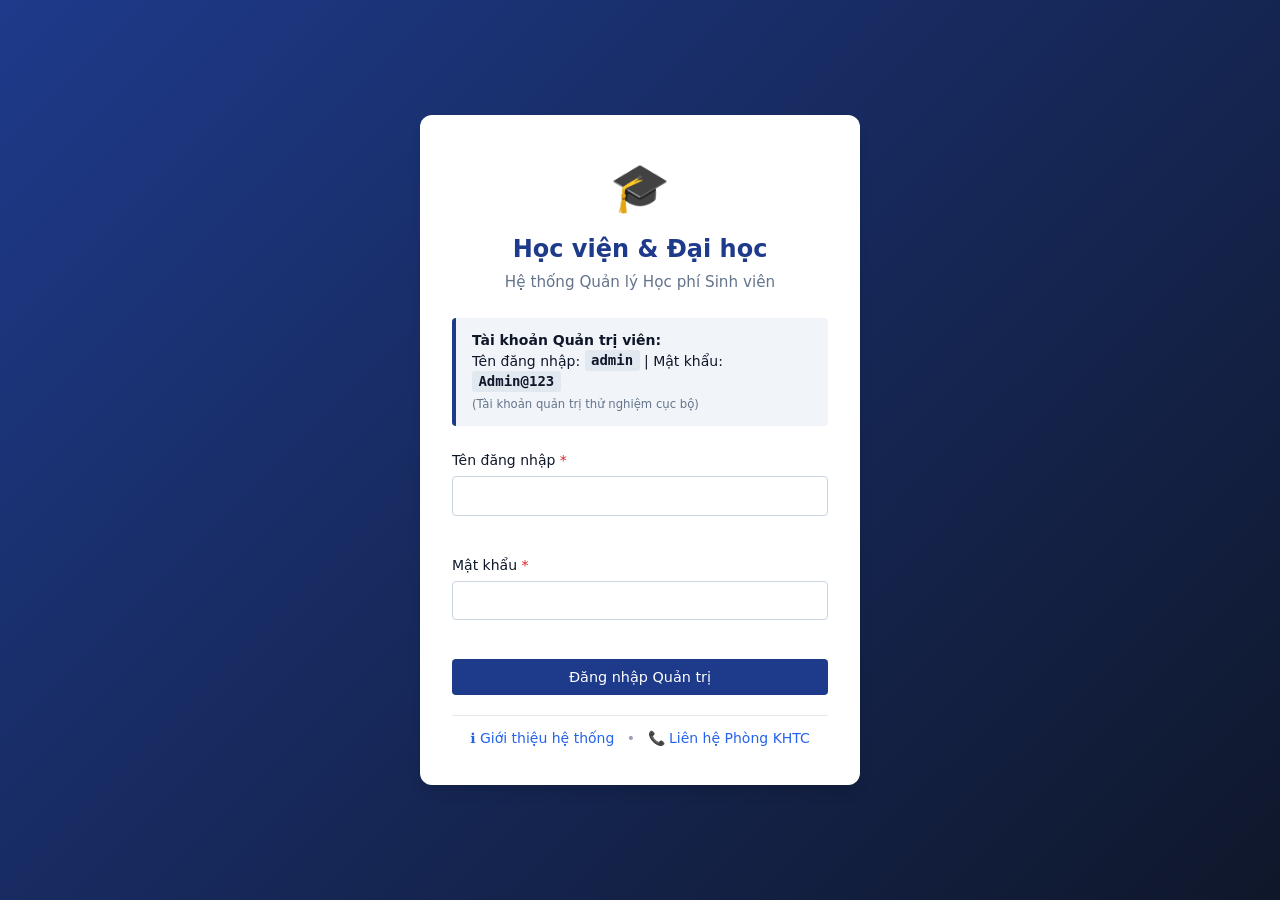
==== frontend/index.html @ 7db48502 "New features + little reworked on the backend" ====
<!DOCTYPE html>
<html lang="vi">
<head>
  <meta charset="UTF-8">
  <meta name="viewport" content="width=device-width, initial-scale=1.0">
  <title>Hệ thống Quản lý Học phí Sinh viên</title>
  <link rel="stylesheet" href="frontend/css/style.css" id="theme-css">
  <script>
    if (window.location.pathname.includes('/frontend/')) {
      document.write('<link rel="stylesheet" href="css/style.css">');
    }
  </script>
</head>
<body>
  <!-- Thông báo lỗi lưu trữ nếu có sự cố localStorage -->
  <aside id="storage-alert" class="alert-banner alert-warning" role="alert" hidden></aside>

  <!-- MÀN HÌNH ĐĂNG NHẬP (Chỉ hiển thị khi chưa xác thực) -->
  <div id="login-screen" class="login-wrapper">
    <div class="login-card">
      <div class="login-header">
        <div class="logo-mark" aria-hidden="true">🎓</div>
        <h1>Học viện &amp; Đại học</h1>
        <p class="subtitle">Hệ thống Quản lý Học phí Sinh viên</p>
      </div>

      <div class="demo-credentials-box">
        <strong>Tài khoản Quản trị viên:</strong>
        <p>Tên đăng nhập: <code>admin</code> | Mật khẩu: <code>Admin@123</code></p>
        <small class="text-muted">(Tài khoản quản trị thử nghiệm cục bộ)</small>
      </div>

      <form id="login-form" novalidate>
        <div class="form-group">
          <label for="login-username">Tên đăng nhập <span class="required">*</span></label>
          <input 
            type="text" 
            id="login-username" 
            name="username" 
            autocomplete="username" 
            autocapitalize="off" 
            autocorrect="off" 
            spellcheck="false" 
            required 
            aria-describedby="login-username-error"
          >
          <span id="login-username-error" class="error-msg" aria-live="polite"></span>
        </div>

        <div class="form-group">
          <label for="login-password">Mật khẩu <span class="required">*</span></label>
          <input 
            type="password" 
            id="login-password" 
            name="password" 
            autocomplete="current-password" 
            required 
            aria-describedby="login-password-error"
          >
          <span id="login-password-error" class="error-msg" aria-live="polite"></span>
        </div>

        <div id="login-general-error" class="error-banner" role="alert" hidden></div>

        <button type="submit" id="btn-login" class="btn btn-primary btn-block">Đăng nhập Quản trị</button>
      </form>

      <div class="login-footer-links" style="margin-top: 1.25rem; text-align: center; font-size: 0.875rem; border-top: 1px solid #e5e7eb; padding-top: 0.75rem;">
        <a href="pages/about.php" style="color: #2563eb; text-decoration: none; font-weight: 500;">ℹ️ Giới thiệu hệ thống</a>
        <span style="color: #9ca3af; margin: 0 0.5rem;">•</span>
        <a href="pages/contact.php" style="color: #2563eb; text-decoration: none; font-weight: 500;">📞 Liên hệ Phòng KHTC</a>
      </div>
    </div>
  </div>

  <!-- GIAO DIỆN CHÍNH (Chỉ hiển thị sau khi đăng nhập) -->
  <div id="app-container" class="app-container" hidden>
    <!-- Thanh tiêu đề hệ thống -->
    <header class="app-header">
      <div class="header-branding">
        <span class="header-logo" aria-hidden="true">🎓</span>
        <div class="header-titles">
          <span class="school-tag">[Tên trường]</span>
          <h1 class="system-title">Quản lý Học phí Sinh viên</h1>
        </div>
      </div>
      <div class="header-user">
        <div class="header-nav-shortcuts" style="display: flex; gap: 0.5rem; align-items: center; margin-right: 0.75rem;">
          <a href="pages/about.php" class="btn btn-outline btn-sm" style="text-decoration: none; font-size: 0.8rem; padding: 0.25rem 0.5rem; background: rgba(255,255,255,0.1); color: inherit; border: 1px solid currentColor; border-radius: 4px;">ℹ️ Giới thiệu</a>
          <a href="pages/contact.php" class="btn btn-outline btn-sm" style="text-decoration: none; font-size: 0.8rem; padding: 0.25rem 0.5rem; background: rgba(255,255,255,0.1); color: inherit; border: 1px solid currentColor; border-radius: 4px;">📞 Liên hệ</a>
        </div>
        <span class="user-badge" id="current-user-display">👤 Quản trị viên: <strong>Admin</strong></span>
        <button type="button" id="btn-logout" class="btn btn-outline-danger btn-sm">Đăng xuất</button>
      </div>
    </header>

    <!-- Điều hướng phân hệ (Tab Navigation) -->
    <nav class="app-nav" aria-label="Điều hướng chính">
      <ul class="nav-tabs" role="tablist">
        <li role="presentation">
          <button type="button" role="tab" id="tab-reports" aria-selected="true" aria-controls="panel-reports" tabindex="0">
            📊 Tổng quan &amp; Báo cáo
          </button>
        </li>
        <li role="presentation">
          <button type="button" role="tab" id="tab-students" aria-selected="false" aria-controls="panel-students" tabindex="-1">
            👨‍🎓 Sinh viên
          </button>
        </li>
        <li role="presentation">
          <button type="button" role="tab" id="tab-rates" aria-selected="false" aria-controls="panel-rates" tabindex="-1">
            🏷️ Định mức Tín chỉ
          </button>
        </li>
        <li role="presentation">
          <button type="button" role="tab" id="tab-fees" aria-selected="false" aria-controls="panel-fees" tabindex="-1">
            📑 Hồ sơ Học phí
          </button>
        </li>
        <li role="presentation">
          <button type="button" role="tab" id="tab-payments" aria-selected="false" aria-controls="panel-payments" tabindex="-1">
            💳 Thu học phí &amp; Hoàn trả
          </button>
        </li>
        <li role="presentation">
          <button type="button" role="tab" id="tab-search" aria-selected="false" aria-controls="panel-search" tabindex="-1">
            🔍 Tra cứu Lịch sử
          </button>
        </li>
      </ul>
    </nav>

    <!-- Khu vực nội dung các phân hệ -->
    <main class="main-content">
      <!-- 1. TỔNG QUAN & BÁO CÁO THỐNG KÊ (Module 7) -->
      <section id="panel-reports" role="tabpanel" aria-labelledby="tab-reports" class="tab-panel active">
        <div class="panel-header">
          <div>
            <h2>Báo cáo Thống kê &amp; Đối soát Học phí</h2>
            <p class="panel-desc">Tổng hợp tình hình thu học phí, đối soát công nợ theo học kỳ và toàn trường.</p>
          </div>
          <div class="filter-group">
            <label for="report-semester-filter">Lọc theo học kỳ:</label>
            <select id="report-semester-filter" class="form-control">
              <option value="ALL">-- Tất cả học kỳ --</option>
            </select>
          </div>
        </div>

        <!-- Thẻ thống kê tổng hợp -->
        <div class="kpi-grid">
          <div class="kpi-card kpi-blue">
            <div class="kpi-title">Tổng phải thu (Net Receivable)</div>
            <div class="kpi-value" id="kpi-receivable">0 ₫</div>
            <div class="kpi-hint">Tổng học phí sau miễn giảm</div>
          </div>
          <div class="kpi-card kpi-green">
            <div class="kpi-title">Đã thực thu (Net Collected)</div>
            <div class="kpi-value" id="kpi-collected">0 ₫</div>
            <div class="kpi-hint">Tổng thu trừ tổng hoàn tiền</div>
          </div>
          <div class="kpi-card kpi-amber">
            <div class="kpi-title">Còn phải thu (Outstanding Debt)</div>
            <div class="kpi-value" id="kpi-outstanding">0 ₫</div>
            <div class="kpi-hint">Tổng công nợ còn thiếu</div>
          </div>
          <div class="kpi-card kpi-purple">
            <div class="kpi-title">Đối soát Công nợ</div>
            <div class="kpi-value" id="kpi-reconciliation-status">Khớp 100%</div>
            <div class="kpi-hint" id="kpi-reconciliation-hint">Đã thu + Còn nợ = Phải thu</div>
          </div>
        </div>

        <!-- Cảnh báo tiền nộp thừa nếu có -->
        <div id="report-overpaid-alert" class="alert-box alert-warning" hidden>
          <span class="alert-icon" aria-hidden="true">⚠️</span>
          <div>
            <strong>Khoản nộp thừa cần xử lý:</strong> Có <span id="report-overpaid-count">0</span> hồ sơ nộp vượt mức với tổng số tiền nộp thừa là <strong id="report-overpaid-amount">0 ₫</strong>. Khoản này không tính vào công nợ phải thu và cần lập yêu cầu hoàn tiền.
          </div>
        </div>

        <!-- Bảng thống kê theo trạng thái sinh viên -->
        <div class="content-card">
          <h3>Thống kê Số lượng Sinh viên theo Trạng thái Thanh toán</h3>
          <div class="table-wrapper" tabindex="0" role="region" aria-label="Bảng thống kê trạng thái thanh toán">
            <table class="data-table">
              <thead>
                <tr>
                  <th scope="col">Trạng thái Thanh toán</th>
                  <th scope="col" class="text-right">Số sinh viên</th>
                  <th scope="col" class="text-right">Tỷ lệ (%)</th>
                  <th scope="col" class="text-right">Tổng tiền phải thu</th>
                  <th scope="col" class="text-right">Tổng tiền đã thu</th>
                  <th scope="col" class="text-right">Tổng tiền còn nợ</th>
                </tr>
              </thead>
              <tbody id="report-status-breakdown-body">
                <!-- Điền tự động bằng JavaScript -->
              </tbody>
            </table>
          </div>
        </div>

        <!-- Bảng chi tiết sinh viên trong phạm vi báo cáo -->
        <div class="content-card">
          <h3>Danh sách Chi tiết Hồ sơ Học phí trong Báo cáo</h3>
          <div class="table-wrapper" tabindex="0" role="region" aria-label="Bảng danh sách hồ sơ học phí trong báo cáo">
            <table class="data-table">
              <thead>
                <tr>
                  <th scope="col">Mã SV</th>
                  <th scope="col">Họ và tên</th>
                  <th scope="col">Học kỳ</th>
                  <th scope="col" class="text-right">Số TC</th>
                  <th scope="col" class="text-right">Học phí gốc</th>
                  <th scope="col" class="text-right">Miễn giảm</th>
                  <th scope="col" class="text-right">Phải nộp</th>
                  <th scope="col" class="text-right">Đã nộp</th>
                  <th scope="col" class="text-right">Còn nợ</th>
                  <th scope="col">Trạng thái</th>
                </tr>
              </thead>
              <tbody id="report-fee-records-body">
                <!-- Điền tự động bằng JavaScript -->
              </tbody>
            </table>
          </div>
        </div>
      </section>

      <!-- 2. QUẢN LÝ SINH VIÊN (Student Data) -->
      <section id="panel-students" role="tabpanel" aria-labelledby="tab-students" class="tab-panel" hidden>
        <div class="panel-header">
          <div>
            <h2>Danh bạ Sinh viên</h2>
            <p class="panel-desc">Quản lý hồ sơ sinh viên, thông tin lớp học và tổng hợp công nợ xuyên học kỳ.</p>
          </div>
          <button type="button" id="btn-open-student-modal" class="btn btn-primary">➕ Thêm sinh viên mới</button>
        </div>

        <div class="content-card">
          <div class="table-actions">
            <div class="search-box">
              <label for="student-search-input" class="visually-hidden">Tìm kiếm sinh viên</label>
              <input type="search" id="student-search-input" placeholder="Tìm theo Mã SV, Họ tên (hỗ trợ không dấu)..." class="form-control">
            </div>
            <div class="record-counter"><span id="student-count-display">0</span> sinh viên</div>
          </div>

          <div class="table-wrapper" tabindex="0" role="region" aria-label="Bảng danh sách sinh viên">
            <table class="data-table">
              <thead>
                <tr>
                  <th scope="col">Mã Sinh viên</th>
                  <th scope="col">Họ và tên</th>
                  <th scope="col">Lớp</th>
                  <th scope="col" class="text-right">Tổng phải nộp</th>
                  <th scope="col" class="text-right">Tổng đã nộp</th>
                  <th scope="col" class="text-right">Đã hoàn lại</th>
                  <th scope="col" class="text-right">Tổng còn nợ</th>
                  <th scope="col" class="text-center">Thao tác</th>
                </tr>
              </thead>
              <tbody id="students-table-body">
                <!-- Điền tự động bằng JavaScript -->
              </tbody>
            </table>
          </div>
        </div>
      </section>

      <!-- 3. ĐỊNH MỨC TÍN CHỈ (Module 1) -->
      <section id="panel-rates" role="tabpanel" aria-labelledby="tab-rates" class="tab-panel" hidden>
        <div class="panel-header">
          <div>
            <h2>Định mức Học phí Tín chỉ theo Học kỳ</h2>
            <p class="panel-desc">Thiết lập đơn giá mỗi tín chỉ cho từng học kỳ. Lưu ý: Khi chỉnh sửa đơn giá, các hồ sơ học phí đã lập trước đó không bị thay đổi vì đã lưu bản chụp đơn giá (rate snapshot).</p>
          </div>
          <button type="button" id="btn-open-rate-modal" class="btn btn-primary">➕ Thêm định mức học kỳ</button>
        </div>

        <div class="content-card">
          <div class="table-wrapper" tabindex="0" role="region" aria-label="Bảng danh sách định mức tín chỉ">
            <table class="data-table">
              <thead>
                <tr>
                  <th scope="col">Học kỳ</th>
                  <th scope="col" class="text-right">Đơn giá / Tín chỉ (VND)</th>
                  <th scope="col">Cập nhật lần cuối</th>
                  <th scope="col" class="text-center">Thao tác</th>
                </tr>
              </thead>
              <tbody id="rates-table-body">
                <!-- Điền tự động bằng JavaScript -->
              </tbody>
            </table>
          </div>
        </div>
      </section>

      <!-- 4. HỒ SƠ HỌC PHÍ & MIỄN GIẢM (Module 2 & 3) -->
      <section id="panel-fees" role="tabpanel" aria-labelledby="tab-fees" class="tab-panel" hidden>
        <div class="panel-header">
          <div>
            <h2>Hồ sơ Học phí &amp; Miễn giảm</h2>
            <p class="panel-desc">Tạo và quản lý nghĩa vụ học phí cho từng sinh viên theo học kỳ, áp dụng chính sách miễn giảm phần trăm hoặc số tiền cố định.</p>
          </div>
          <button type="button" id="btn-open-fee-modal" class="btn btn-primary">➕ Lập hồ sơ học phí</button>
        </div>

        <div class="content-card">
          <div class="filter-bar">
            <div class="filter-item">
              <label for="fee-filter-semester">Học kỳ:</label>
              <select id="fee-filter-semester" class="form-control">
                <option value="ALL">-- Tất cả học kỳ --</option>
              </select>
            </div>
            <div class="filter-item">
              <label for="fee-filter-status">Trạng thái:</label>
              <select id="fee-filter-status" class="form-control">
                <option value="ALL">-- Tất cả trạng thái --</option>
                <option value="Chưa thanh toán">Chưa thanh toán</option>
                <option value="Thanh toán một phần">Thanh toán một phần</option>
                <option value="Đã thanh toán đủ">Đã thanh toán đủ</option>
                <option value="OVERPAID">Thừa tiền (Đã nộp vượt mức)</option>
              </select>
            </div>
            <div class="filter-item flex-grow">
              <label for="fee-search-student">Tìm sinh viên:</label>
              <input type="search" id="fee-search-student" placeholder="Nhập tên hoặc mã SV..." class="form-control">
            </div>
          </div>

          <div class="table-wrapper" tabindex="0" role="region" aria-label="Bảng danh sách hồ sơ học phí">
            <table class="data-table">
              <thead>
                <tr>
                  <th scope="col">Mã SV</th>
                  <th scope="col">Họ và tên</th>
                  <th scope="col">Học kỳ</th>
                  <th scope="col" class="text-right">Số TC</th>
                  <th scope="col" class="text-right">Đơn giá áp dụng</th>
                  <th scope="col" class="text-right">Học phí gốc</th>
                  <th scope="col" class="text-right">Miễn giảm</th>
                  <th scope="col" class="text-right">Phải nộp (Net)</th>
                  <th scope="col" class="text-right">Đã nộp</th>
                  <th scope="col" class="text-right">Còn nợ</th>
                  <th scope="col">Trạng thái</th>
                  <th scope="col" class="text-center">Thao tác</th>
                </tr>
              </thead>
              <tbody id="fees-table-body">
                <!-- Điền tự động bằng JavaScript -->
              </tbody>
            </table>
          </div>
        </div>
      </section>

      <!-- 5. THU HỌC PHÍ & HOÀN TIỀN (Module 4) -->
      <section id="panel-payments" role="tabpanel" aria-labelledby="tab-payments" class="tab-panel" hidden>
        <div class="panel-header">
          <div>
            <h2>Thu học phí &amp; Quy trình Hoàn tiền</h2>
            <p class="panel-desc">Ghi nhận các phiếu nộp học phí, quản lý yêu cầu hoàn tiền nộp thừa và lịch sử giao dịch sổ quỹ.</p>
          </div>
          <button type="button" id="btn-open-payment-modal" class="btn btn-success">💵 Lập Phiếu Thu Học Phí</button>
        </div>

        <!-- Tab con: Lịch sử phiếu thu / Yêu cầu hoàn tiền -->
        <div class="sub-nav">
          <button type="button" class="sub-tab-btn active" id="subtab-all-tx">Toàn bộ Giao dịch</button>
          <button type="button" class="sub-tab-btn" id="subtab-refunds">Yêu cầu Hoàn tiền (<span id="pending-refund-count">0</span> chờ duyệt)</button>
        </div>

        <div class="content-card">
          <div id="tx-view-container">
            <div class="table-wrapper" tabindex="0" role="region" aria-label="Bảng toàn bộ giao dịch sổ quỹ">
              <table class="data-table">
                <thead>
                  <tr>
                    <th scope="col">Số biên lai</th>
                    <th scope="col">Ngày GD</th>
                    <th scope="col">Mã SV</th>
                    <th scope="col">Họ và tên</th>
                    <th scope="col">Học kỳ</th>
                    <th scope="col">Loại GD</th>
                    <th scope="col" class="text-right">Số tiền</th>
                    <th scope="col">Phương thức</th>
                    <th scope="col">Trạng thái</th>
                    <th scope="col">Ghi chú</th>
                    <th scope="col" class="text-center">Thao tác</th>
                  </tr>
                </thead>
                <tbody id="transactions-table-body">
                  <!-- Điền tự động bằng JavaScript -->
                </tbody>
              </table>
            </div>
          </div>

          <div id="refunds-view-container" hidden>
            <div class="table-wrapper" tabindex="0" role="region" aria-label="Bảng yêu cầu hoàn tiền">
              <table class="data-table">
                <thead>
                  <tr>
                    <th scope="col">Mã yêu cầu</th>
                    <th scope="col">Ngày tạo</th>
                    <th scope="col">Mã SV</th>
                    <th scope="col">Họ và tên</th>
                    <th scope="col">Học kỳ</th>
                    <th scope="col" class="text-right">Số tiền hoàn</th>
                    <th scope="col">Lý do hoàn tiền</th>
                    <th scope="col">Trạng thái</th>
                    <th scope="col" class="text-center">Xử lý duyệt</th>
                  </tr>
                </thead>
                <tbody id="refunds-table-body">
                  <!-- Điền tự động bằng JavaScript -->
                </tbody>
              </table>
            </div>
          </div>
        </div>
      </section>

      <!-- 6. TRA CỨU LỊCH SỬ GIAO DỊCH (Module 6) -->
      <section id="panel-search" role="tabpanel" aria-labelledby="tab-search" class="tab-panel" hidden>
        <div class="panel-header">
          <div>
            <h2>Tra cứu Lịch sử Thanh toán &amp; Sổ Cái</h2>
            <p class="panel-desc">Tìm kiếm lịch sử nộp tiền, hoàn tiền, đảo mục theo Mã sinh viên, Họ tên (hỗ trợ tiếng Việt không dấu) và Học kỳ với số dư lũy kế.</p>
          </div>
        </div>

        <div class="content-card">
          <form id="search-filter-form" class="search-ledger-grid" novalidate>
            <div class="form-group">
              <label for="ledger-search-keyword">Từ khóa tìm kiếm:</label>
              <input type="search" id="ledger-search-keyword" placeholder="Nhập Mã SV hoặc Họ tên (VD: nguyen van an)..." class="form-control">
            </div>
            <div class="form-group">
              <label for="ledger-filter-semester">Học kỳ:</label>
              <select id="ledger-filter-semester" class="form-control">
                <option value="ALL">-- Tất cả học kỳ --</option>
              </select>
            </div>
            <div class="form-group">
              <label for="ledger-filter-from-date">Từ ngày:</label>
              <input type="date" id="ledger-filter-from-date" class="form-control">
            </div>
            <div class="form-group">
              <label for="ledger-filter-to-date">Đến ngày:</label>
              <input type="date" id="ledger-filter-to-date" class="form-control">
            </div>
            <div class="form-group">
              <label for="ledger-filter-status">Trạng thái hồ sơ:</label>
              <select id="ledger-filter-status" class="form-control">
                <option value="ALL">-- Tất cả --</option>
                <option value="Chưa thanh toán">Chưa thanh toán</option>
                <option value="Thanh toán một phần">Thanh toán một phần</option>
                <option value="Đã thanh toán đủ">Đã thanh toán đủ</option>
              </select>
            </div>
            <div class="form-group search-btn-col">
              <button type="button" id="btn-reset-search" class="btn btn-outline-secondary">Đặt lại</button>
            </div>
          </form>

          <!-- Kết quả tra cứu sổ cái -->
          <div class="table-wrapper" tabindex="0" role="region" aria-label="Bảng kết quả tra cứu lịch sử thanh toán">
            <table class="data-table">
              <thead>
                <tr>
                  <th scope="col">Ngày GD</th>
                  <th scope="col">Số biên lai</th>
                  <th scope="col">Mã SV</th>
                  <th scope="col">Họ và tên</th>
                  <th scope="col">Học kỳ</th>
                  <th scope="col">Loại GD</th>
                  <th scope="col" class="text-right">Số tiền GD</th>
                  <th scope="col">Phương thức</th>
                  <th scope="col" class="text-right">Số dư còn nợ sau GD</th>
                  <th scope="col" class="text-center">Thao tác</th>
                </tr>
              </thead>
              <tbody id="ledger-table-body">
                <!-- Điền tự động bằng JavaScript -->
              </tbody>
            </table>
          </div>
        </div>
      </section>
    </main>
  </div>

  <!-- ==================== CÁC HỘP THOẠI MODAL (NATIVE <DIALOG>) ==================== -->

  <!-- Modal: Thêm/Sửa Sinh viên -->
  <dialog id="modal-student" aria-labelledby="modal-student-title">
    <div class="modal-content">
      <div class="modal-header">
        <h2 id="modal-student-title">Thêm sinh viên mới</h2>
        <button type="button" class="btn-close" id="btn-close-student-modal" aria-label="Đóng">&times;</button>
      </div>
      <form id="student-form" novalidate>
        <div class="form-group">
          <label for="student-id-input">Mã sinh viên <span class="required">*</span></label>
          <input 
            type="text" 
            id="student-id-input" 
            name="studentId" 
            placeholder="VD: SV2026001 (6-12 ký tự chữ và số)" 
            maxlength="12" 
            required 
            aria-describedby="student-id-error"
          >
          <span id="student-id-error" class="error-msg" aria-live="polite"></span>
        </div>

        <div class="form-group">
          <label for="student-name-input">Họ và tên <span class="required">*</span></label>
          <input 
            type="text" 
            id="student-name-input" 
            name="fullName" 
            placeholder="VD: Nguyễn Văn An" 
            maxlength="100" 
            required 
            aria-describedby="student-name-error"
          >
          <span id="student-name-error" class="error-msg" aria-live="polite"></span>
        </div>

        <div class="form-group">
          <label for="student-class-input">Lớp (tùy chọn)</label>
          <input 
            type="text" 
            id="student-class-input" 
            name="className" 
            placeholder="VD: CNTT-K24A" 
            maxlength="50"
          >
        </div>

        <div class="modal-footer">
          <button type="button" class="btn btn-secondary" id="btn-cancel-student">Hủy</button>
          <button type="submit" class="btn btn-primary" id="btn-save-student">Lưu thông tin</button>
        </div>
      </form>
    </div>
  </dialog>

  <!-- Modal: Thêm/Sửa Định mức Tín chỉ -->
  <dialog id="modal-rate" aria-labelledby="modal-rate-title">
    <div class="modal-content">
      <div class="modal-header">
        <h2 id="modal-rate-title">Thêm định mức tín chỉ</h2>
        <button type="button" class="btn-close" id="btn-close-rate-modal" aria-label="Đóng">&times;</button>
      </div>
      <form id="rate-form" novalidate>
        <input type="hidden" id="rate-edit-id">
        <div class="form-group">
          <label for="rate-semester-input">Học kỳ áp dụng <span class="required">*</span></label>
          <input 
            type="text" 
            id="rate-semester-input" 
            name="semester" 
            placeholder="VD: Học kỳ 1 - Năm học 2026-2027" 
            required 
            aria-describedby="rate-semester-error"
          >
          <span id="rate-semester-error" class="error-msg" aria-live="polite"></span>
          <small class="form-hint">Định dạng chuẩn: "Học kỳ [X] - Năm học [YYYY-YYYY]"</small>
        </div>

        <div class="form-group">
          <label for="rate-price-input">Đơn giá mỗi tín chỉ (VND) <span class="required">*</span></label>
          <input 
            type="text" 
            id="rate-price-input" 
            name="pricePerCredit" 
            placeholder="VD: 450.000 hoặc 450000" 
            inputmode="numeric" 
            required 
            aria-describedby="rate-price-error"
          >
          <span id="rate-price-error" class="error-msg" aria-live="polite"></span>
        </div>

        <div class="modal-footer">
          <button type="button" class="btn btn-secondary" id="btn-cancel-rate">Hủy</button>
          <button type="submit" class="btn btn-primary" id="btn-save-rate">Lưu định mức</button>
        </div>
      </form>
    </div>
  </dialog>

  <!-- Modal: Lập / Chỉnh sửa Hồ sơ Học phí (Module 2) -->
  <dialog id="modal-fee" aria-labelledby="modal-fee-title">
    <div class="modal-content">
      <div class="modal-header">
        <h2 id="modal-fee-title">Lập hồ sơ học phí</h2>
        <button type="button" class="btn-close" id="btn-close-fee-modal" aria-label="Đóng">&times;</button>
      </div>
      <form id="fee-form" novalidate>
        <input type="hidden" id="fee-edit-id">

        <!-- Thông báo hồ sơ trùng lặp (Part 1: persistent notification, dismissible by Esc and close button) -->
        <div id="fee-duplicate-top-alert" class="alert-box alert-danger" role="alert" aria-live="assertive" style="display:none; margin-bottom: 1rem; position: relative; padding: 0.75rem 2rem 0.75rem 0.75rem; border: 1px solid #ef4444; border-radius: 6px; background-color: #fee2e2; color: #991b1b;">
          <button type="button" id="btn-close-fee-duplicate-alert" aria-label="Đóng cảnh báo" style="position: absolute; top: 8px; right: 8px; background: transparent; border: none; font-size: 1.25rem; cursor: pointer; line-height: 1; color: inherit;">&times;</button>
          <p id="fee-duplicate-top-msg" style="margin: 0 0 0.5rem 0; font-weight: 600;">Sinh viên này đã có hồ sơ học phí cho học kỳ này.</p>
          <button type="button" id="btn-open-existing-fee" class="btn btn-sm btn-primary">Mở hồ sơ hiện có</button>
        </div>

        <div class="form-group">
          <label for="fee-student-select">Sinh viên <span class="required">*</span></label>
          <select id="fee-student-select" name="studentId" required aria-describedby="fee-student-error">
            <option value="">-- Chọn sinh viên --</option>
          </select>
          <span id="fee-student-error" class="error-msg" aria-live="polite"></span>
        </div>

        <div class="form-group">
          <label for="fee-semester-select">Học kỳ <span class="required">*</span></label>
          <select id="fee-semester-select" name="semester" required aria-describedby="fee-semester-error">
            <option value="">-- Chọn học kỳ có định mức --</option>
          </select>
          <span id="fee-semester-error" class="error-msg" aria-live="polite"></span>
          <!-- Cảnh báo trực tiếp trước khi submit (Part 1 inline warning) -->
          <div id="fee-duplicate-inline-warning" class="inline-warning" style="display:none; color: #b45309; font-size: 0.875rem; margin-top: 0.35rem; background: #fef3c7; border: 1px solid #fde68a; border-radius: 4px; padding: 0.35rem 0.5rem;">
            <span>Sinh viên đã có hồ sơ cho học kỳ này. </span>
            <a href="#" id="link-existing-fee-record" style="font-weight: 600; text-decoration: underline; color: #92400e;">Xem hồ sơ hiện có</a>
          </div>
        </div>

        <div class="form-row">
          <div class="form-group col-half">
            <label for="fee-credits-input">Số tín chỉ đăng ký <span class="required">*</span></label>
            <input 
              type="number" 
              id="fee-credits-input" 
              name="registeredCredits" 
              min="1" 
              max="50" 
              step="1" 
              required 
              aria-describedby="fee-credits-error"
            >
            <span id="fee-credits-error" class="error-msg" aria-live="polite"></span>
          </div>

          <div class="form-group col-half">
            <label for="fee-rate-display">Đơn giá / TC (Rate Snapshot)</label>
            <input type="text" id="fee-rate-display" readonly class="form-control-readonly">
          </div>
        </div>

        <!-- Bảng tính nhẩm tự động -->
        <div class="calc-preview-box">
          <div class="calc-row">
            <span>Học phí gốc (Tín chỉ × Đơn giá):</span>
            <strong id="fee-gross-preview">0 ₫</strong>
          </div>
        </div>

        <div class="modal-footer">
          <button type="button" class="btn btn-secondary" id="btn-cancel-fee">Hủy</button>
          <button type="submit" class="btn btn-primary" id="btn-save-fee">Lưu hồ sơ</button>
        </div>
      </form>
    </div>
  </dialog>

  <!-- Modal: Áp dụng / Chỉnh sửa Miễn giảm Học phí (Module 3) -->
  <dialog id="modal-exemption" aria-labelledby="modal-exemption-title">
    <div class="modal-content">
      <div class="modal-header">
        <h2 id="modal-exemption-title">Thiết lập Miễn giảm Học phí</h2>
        <button type="button" class="btn-close" id="btn-close-exemption-modal" aria-label="Đóng">&times;</button>
      </div>
      <form id="exemption-form" novalidate>
        <input type="hidden" id="exemption-fee-id">

        <div class="info-card">
          <p>Sinh viên: <strong id="exemption-student-name">...</strong></p>
          <p>Học kỳ: <strong id="exemption-semester">...</strong></p>
          <p>Học phí gốc: <strong id="exemption-gross-tuition">0 ₫</strong></p>
          <p>Số tiền đã nộp thực tế: <strong id="exemption-already-paid">0 ₫</strong></p>
        </div>

        <div class="form-group">
          <label>Hình thức miễn giảm <span class="required">*</span></label>
          <div class="radio-group">
            <label class="radio-label">
              <input type="radio" name="exemptionType" value="percentage" checked id="radio-exempt-percent">
              Theo tỷ lệ phần trăm (1 - 100%)
            </label>
            <label class="radio-label">
              <input type="radio" name="exemptionType" value="fixed" id="radio-exempt-fixed">
              Số tiền cố định (VND)
            </label>
          </div>
        </div>

        <div class="form-group" id="group-exempt-value">
          <label for="exemption-value-input" id="exemption-value-label">Mức giảm (%): <span class="required">*</span></label>
          <input 
            type="text" 
            id="exemption-value-input" 
            name="exemptionValue" 
            placeholder="VD: 20 hoặc 1.000.000" 
            required 
            aria-describedby="exemption-value-error"
          >
          <span id="exemption-value-error" class="error-msg" aria-live="polite"></span>
        </div>

        <div class="form-group">
          <label for="exemption-reason-input">Lý do miễn giảm (tối đa 200 ký tự) <span class="required">*</span></label>
          <textarea 
            id="exemption-reason-input" 
            name="reason" 
            rows="3" 
            maxlength="200" 
            placeholder="VD: Học bổng khuyến khích học tập kỳ 1" 
            required 
            aria-describedby="exemption-reason-error"
          ></textarea>
          <span id="exemption-reason-error" class="error-msg" aria-live="polite"></span>
          <div class="char-count"><span id="exemption-char-num">0</span>/200 ký tự</div>
        </div>

        <!-- Tính toán trực quan -->
        <div class="calc-preview-box">
          <div class="calc-row">
            <span>Số tiền được giảm:</span>
            <strong id="exempt-calc-amount">0 ₫</strong>
          </div>
          <div class="calc-row">
            <span>Số tiền phải nộp sau miễn giảm (Net Due):</span>
            <strong id="exempt-calc-net">0 ₫</strong>
          </div>
          <div id="exempt-overpaid-warning" class="alert-box alert-warning mt-2" hidden>
            ⚠️ <strong>Cảnh báo nộp thừa:</strong> Mức miễn giảm mới làm số tiền phải nộp nhỏ hơn số tiền sinh viên đã đóng (<span id="exempt-warning-paid">0 ₫</span>). Hồ sơ sẽ chuyển sang cảnh báo "Thừa tiền" và chặn nộp thêm cho đến khi thực hiện hoàn tiền!
          </div>
        </div>

        <div class="modal-footer">
          <button type="button" class="btn btn-outline-danger" id="btn-remove-exemption" hidden>Xóa miễn giảm</button>
          <button type="button" class="btn btn-secondary" id="btn-cancel-exemption">Hủy</button>
          <button type="submit" class="btn btn-primary" id="btn-save-exemption">Áp dụng miễn giảm</button>
        </div>
      </form>
    </div>
  </dialog>

  <!-- Modal: Thu Học phí (Module 4) -->
  <dialog id="modal-payment" aria-labelledby="modal-payment-title">
    <div class="modal-content">
      <div class="modal-header">
        <h2 id="modal-payment-title">Lập Phiếu Thu Học Phí</h2>
        <button type="button" class="btn-close" id="btn-close-payment-modal" aria-label="Đóng">&times;</button>
      </div>
      <form id="payment-form" novalidate>
        <div class="form-group">
          <label for="payment-fee-select">Chọn hồ sơ học phí <span class="required">*</span></label>
          <select id="payment-fee-select" name="feeRecordId" required aria-describedby="payment-fee-error">
            <option value="">-- Chọn sinh viên và học kỳ cần nộp --</option>
          </select>
          <span id="payment-fee-error" class="error-msg" aria-live="polite"></span>
        </div>

        <!-- Chi tiết công nợ của hồ sơ đã chọn -->
        <div id="payment-fee-detail-box" class="info-card" hidden>
          <div class="info-grid">
            <div>Sinh viên: <strong id="pay-detail-student">...</strong></div>
            <div>Học kỳ: <strong id="pay-detail-semester">...</strong></div>
            <div>Phải nộp (Net): <strong id="pay-detail-net">0 ₫</strong></div>
            <div>Đã nộp trước đó: <strong id="pay-detail-paid">0 ₫</strong></div>
            <div class="col-full text-highlight">
              Số tiền còn nợ hiện tại: <strong id="pay-detail-balance">0 ₫</strong>
            </div>
          </div>
        </div>

        <div class="form-group">
          <label for="payment-amount-input">Số tiền nộp (VND) <span class="required">*</span></label>
          <input 
            type="text" 
            id="payment-amount-input" 
            name="amount" 
            placeholder="VD: 3.000.000" 
            inputmode="numeric" 
            required 
            aria-describedby="payment-amount-error"
          >
          <span id="payment-amount-error" class="error-msg" aria-live="polite"></span>
          <div class="quick-fill-row mt-1">
            <button type="button" id="btn-pay-full" class="btn btn-sm btn-outline-primary" style="display:none;">
              Nộp đủ số còn nợ (<span id="pay-full-text">0 ₫</span>)
            </button>
          </div>
        </div>

        <div class="form-row">
          <div class="form-group col-half">
            <label for="payment-date-input">Ngày nộp <span class="required">*</span></label>
            <input 
              type="date" 
              id="payment-date-input" 
              name="paymentDate" 
              required 
              aria-describedby="payment-date-error"
            >
            <span id="payment-date-error" class="error-msg" aria-live="polite"></span>
          </div>

          <div class="form-group col-half">
            <label for="payment-method-select">Phương thức thanh toán <span class="required">*</span></label>
            <select id="payment-method-select" name="method" required>
              <option value="Chuyển khoản">Chuyển khoản</option>
              <option value="Tiền mặt">Tiền mặt</option>
              <option value="Thẻ">Thẻ</option>
            </select>
          </div>
        </div>

        <div class="form-group">
          <label for="payment-note-input">Ghi chú (tùy chọn)</label>
          <input 
            type="text" 
            id="payment-note-input" 
            name="note" 
            placeholder="VD: Nộp đợt 1 qua ngân hàng Vietcombank" 
            maxlength="200"
          >
        </div>

        <div class="modal-footer">
          <button type="button" class="btn btn-secondary" id="btn-cancel-payment">Hủy</button>
          <button type="submit" class="btn btn-success" id="btn-save-payment">Ghi nhận phiếu thu</button>
        </div>
      </form>
    </div>
  </dialog>

  <!-- Modal: Lập Yêu cầu Hoàn tiền (Module 4) -->
  <dialog id="modal-refund" aria-labelledby="modal-refund-title">
    <div class="modal-content">
      <div class="modal-header">
        <h2 id="modal-refund-title">Lập Yêu cầu Hoàn tiền Học phí</h2>
        <button type="button" class="btn-close" id="btn-close-refund-modal" aria-label="Đóng">&times;</button>
      </div>
      <form id="refund-form" novalidate>
        <input type="hidden" id="refund-fee-id">

        <div class="info-card">
          <p>Sinh viên: <strong id="refund-student-name">...</strong></p>
          <p>Học kỳ: <strong id="refund-semester">...</strong></p>
          <p>Số tiền đã nộp: <strong id="refund-paid-amount">0 ₫</strong></p>
          <p>Phải nộp thực tế: <strong id="refund-net-amount">0 ₫</strong></p>
          <p class="text-highlight">Số tiền nộp thừa tối đa có thể hoàn: <strong id="refund-max-amount">0 ₫</strong></p>
        </div>

        <div class="form-group">
          <label for="refund-amount-input">Số tiền hoàn (VND) <span class="required">*</span></label>
          <input 
            type="text" 
            id="refund-amount-input" 
            name="refundAmount" 
            placeholder="VD: 500.000" 
            inputmode="numeric" 
            required 
            aria-describedby="refund-amount-error"
          >
          <span id="refund-amount-error" class="error-msg" aria-live="polite"></span>
        </div>

        <div class="form-group">
          <label for="refund-reason-input">Lý do hoàn tiền <span class="required">*</span></label>
          <textarea 
            id="refund-reason-input" 
            name="refundReason" 
            rows="3" 
            maxlength="200" 
            placeholder="VD: Hoàn tiền thừa sau khi áp dụng học bổng miễn giảm" 
            required 
            aria-describedby="refund-reason-error"
          ></textarea>
          <span id="refund-reason-error" class="error-msg" aria-live="polite"></span>
        </div>

        <div class="modal-footer">
          <button type="button" class="btn btn-secondary" id="btn-cancel-refund">Hủy</button>
          <button type="submit" class="btn btn-primary" id="btn-save-refund">Tạo yêu cầu hoàn tiền</button>
        </div>
      </form>
    </div>
  </dialog>

  <!-- Modal: Đảo mục Giao dịch (Reversal Entry) -->
  <dialog id="modal-reversal" aria-labelledby="modal-reversal-title">
    <div class="modal-content">
      <div class="modal-header">
        <h2 id="modal-reversal-title">Đảo mục Giao dịch (Hủy ghi nhận)</h2>
        <button type="button" class="btn-close" id="btn-close-reversal-modal" aria-label="Đóng">&times;</button>
      </div>
      <form id="reversal-form" novalidate>
        <input type="hidden" id="reversal-tx-id">

        <div class="alert-box alert-warning">
          ⚠️ <strong>Quy định bảo toàn dữ liệu:</strong> Giao dịch không bị xóa khỏi sổ quỹ. Hệ thống sẽ tạo một bút toán đảo mục (Reversal Entry) để triệt tiêu số dư của giao dịch này trong lịch sử.
        </div>

        <div class="info-card">
          <p>Mã / Số biên lai: <strong id="reversal-receipt-no">...</strong></p>
          <p>Loại giao dịch gốc: <strong id="reversal-orig-type">...</strong></p>
          <p>Số tiền: <strong id="reversal-amount">0 ₫</strong></p>
        </div>

        <div class="form-group">
          <label for="reversal-reason-input">Lý do đảo mục (bắt buộc) <span class="required">*</span></label>
          <textarea 
            id="reversal-reason-input" 
            name="reversalReason" 
            rows="3" 
            maxlength="200" 
            placeholder="VD: Nhập nhầm số tiền thanh toán, lập bút toán đảo để thu lại đúng số tiền" 
            required 
            aria-describedby="reversal-reason-error"
          ></textarea>
          <span id="reversal-reason-error" class="error-msg" aria-live="polite"></span>
        </div>

        <div class="modal-footer">
          <button type="button" class="btn btn-secondary" id="btn-cancel-reversal">Hủy</button>
          <button type="submit" class="btn btn-danger" id="btn-confirm-reversal">Xác nhận Đảo mục</button>
        </div>
      </form>
    </div>
  </dialog>

  <!-- Modal: Xử lý Số tiền thừa (Module 4 / Part 3) -->
  <dialog id="modal-overpaid-resolution" aria-labelledby="modal-overpaid-title">
    <div class="modal-content" style="max-width: 680px;">
      <div class="modal-header">
        <h2 id="modal-overpaid-title">Xử lý Số tiền thừa</h2>
        <button type="button" class="btn-close" id="btn-close-overpaid-modal" aria-label="Đóng">&times;</button>
      </div>
      <form id="overpaid-form" novalidate>
        <input type="hidden" id="overpaid-fee-id">

        <!-- Thông tin hồ sơ hiện tại -->
        <div class="info-card">
          <div class="info-grid">
            <div>Sinh viên: <strong id="overpaid-student-name">...</strong></div>
            <div>Học kỳ: <strong id="overpaid-semester">...</strong></div>
            <div>Phải nộp (Net Due): <strong id="overpaid-net-due">0 ₫</strong></div>
            <div>Đã nộp (Total Paid): <strong id="overpaid-total-paid">0 ₫</strong></div>
            <div>Tiền thừa (Excess): <strong id="overpaid-excess">0 ₫</strong></div>
            <div>Đang chờ hoàn (Pending): <strong id="overpaid-pending-refund">0 ₫</strong></div>
            <div class="col-full text-highlight">
              Số dư thừa khả dụng (Available Excess): <strong id="overpaid-available-excess">0 ₫</strong>
            </div>
          </div>
        </div>

        <div class="form-group">
          <label>Chọn phương án giải quyết <span class="required">*</span></label>
          <div class="radio-group" style="display: flex; gap: 2rem; margin-top: 0.5rem;">
            <label class="radio-label" style="display: flex; align-items: center; gap: 0.5rem; cursor: pointer;">
              <input type="radio" name="resolutionOption" value="refund" id="radio-res-refund">
              <span>Phương án A: Hoàn tiền</span>
            </label>
            <label class="radio-label" style="display: flex; align-items: center; gap: 0.5rem; cursor: pointer;">
              <input type="radio" name="resolutionOption" value="transfer" id="radio-res-transfer">
              <span>Phương án B: Chuyển sang hồ sơ khác</span>
            </label>
          </div>
        </div>

        <!-- Option A: Hoàn tiền -->
        <div id="section-res-refund" class="option-section" style="display: none; border: 1px solid var(--border-color, #e2e8f0); border-radius: 6px; padding: 1rem; margin-bottom: 1rem; background: #fafafa;">
          <h4 style="margin-top: 0; margin-bottom: 0.75rem;">Phương án A: Hoàn tiền</h4>
          <div class="form-group">
            <label for="res-refund-amount">Số tiền hoàn (VND) <span class="required">*</span></label>
            <input type="text" id="res-refund-amount" name="refundAmount" inputmode="numeric" placeholder="VD: 700.000" class="form-control">
            <span id="res-refund-amount-error" class="error-msg" aria-live="polite"></span>
          </div>
          <div class="form-group">
            <label for="res-refund-reason">Lý do hoàn tiền (tối đa 200 ký tự) <span class="required">*</span></label>
            <textarea id="res-refund-reason" name="refundReason" rows="2" maxlength="200" placeholder="VD: Hoàn trả số tiền học phí nộp thừa cho sinh viên" class="form-control"></textarea>
            <span id="res-refund-reason-error" class="error-msg" aria-live="polite"></span>
          </div>
        </div>

        <!-- Option B: Chuyển sang hồ sơ khác -->
        <div id="section-res-transfer" class="option-section" style="display: none; border: 1px solid var(--border-color, #e2e8f0); border-radius: 6px; padding: 1rem; margin-bottom: 1rem; background: #fafafa;">
          <h4 style="margin-top: 0; margin-bottom: 0.75rem;">Phương án B: Chuyển sang hồ sơ khác</h4>
          <div class="form-group">
            <label for="res-target-select">Chọn hồ sơ đích tiếp nhận <span class="required">*</span></label>
            <select id="res-target-select" name="targetFeeRecordId" class="form-control">
              <option value="">-- Chọn hồ sơ học phí của sinh viên --</option>
            </select>
            <span id="res-target-error" class="error-msg" aria-live="polite"></span>
          </div>
          <div id="res-target-info-box" class="info-card" style="margin-bottom: 0.75rem; display: none;">
            <p>Học kỳ đích: <strong id="res-target-sem-label">...</strong></p>
            <p>Phải nộp (Net Due): <strong id="res-target-net">0 ₫</strong></p>
            <p>Đã nộp (Total Paid): <strong id="res-target-paid">0 ₫</strong></p>
            <p class="text-highlight">Số tiền còn nợ (Outstanding): <strong id="res-target-outstanding">0 ₫</strong></p>
          </div>
          <div class="form-group">
            <label for="res-transfer-amount">Số tiền chuyển (VND) <span class="required">*</span></label>
            <input type="text" id="res-transfer-amount" name="transferAmount" inputmode="numeric" placeholder="VD: 700.000" class="form-control">
            <span id="res-transfer-amount-error" class="error-msg" aria-live="polite"></span>
          </div>
          <div class="form-group">
            <label for="res-transfer-reason">Lý do chuyển (tối đa 200 ký tự) <span class="required">*</span></label>
            <textarea id="res-transfer-reason" name="transferReason" rows="2" maxlength="200" placeholder="VD: Chuyển tiền thừa sang học phí học kỳ tiếp theo" class="form-control"></textarea>
            <span id="res-transfer-reason-error" class="error-msg" aria-live="polite"></span>
          </div>

          <!-- Bảng dự tính số dư sau khi chuyển (Preview resulting balances) -->
          <div id="res-transfer-preview-box" class="calc-preview-box" style="margin-top: 0.75rem; display: none;">
            <div class="calc-row">
              <span>Hồ sơ nguồn (<span id="preview-source-sem">...</span>) sau chuyển:</span>
              <span>Đã nộp: <strong id="preview-source-paid">0 ₫</strong> | Dư thừa: <strong id="preview-source-excess">0 ₫</strong></span>
            </div>
            <div class="calc-row">
              <span>Hồ sơ đích (<span id="preview-target-sem">...</span>) sau chuyển:</span>
              <span>Đã nộp: <strong id="preview-target-paid">0 ₫</strong> | Còn nợ: <strong id="preview-target-outstanding">0 ₫</strong></span>
            </div>
          </div>
        </div>

        <!-- Chú thích trung lập bắt buộc -->
        <div class="alert-box alert-info" style="font-size: 0.875rem; margin-bottom: 1rem; background-color: #f0f9ff; border: 1px solid #bae6fd; color: #0369a1; padding: 0.75rem; border-radius: 6px;">
          ℹ️ <strong>Lưu ý:</strong> Hoàn tiền cần duyệt để hoàn tất. Chuyển sang hồ sơ khác có hiệu lực ngay và không thể hoàn tác trên giao diện.
        </div>

        <div class="modal-footer">
          <button type="button" class="btn btn-secondary" id="btn-cancel-overpaid">Hủy</button>
          <button type="submit" class="btn btn-primary" id="btn-submit-overpaid" disabled>Xác nhận thực hiện</button>
        </div>
      </form>
    </div>
  </dialog>

  <!-- Modal: Xác nhận Thao tác Nguy hiểm (Hộp thoại xác nhận dùng chung) -->
  <dialog id="modal-confirm" aria-labelledby="modal-confirm-title" aria-describedby="modal-confirm-desc">
    <div class="modal-content">
      <div class="modal-header">
        <h2 id="modal-confirm-title">Xác nhận thao tác</h2>
        <button type="button" class="btn-close" id="btn-close-confirm-modal" aria-label="Đóng">&times;</button>
      </div>
      <div class="modal-body">
        <p id="modal-confirm-desc">Bạn có chắc chắn muốn thực hiện thao tác này?</p>
      </div>
      <div class="modal-footer">
        <button type="button" class="btn btn-secondary" id="btn-confirm-cancel" autofocus>Hủy bỏ</button>
        <button type="button" class="btn btn-danger" id="btn-confirm-proceed">Đồng ý</button>
      </div>
    </div>
  </dialog>

  <!-- ==================== KHU VỰC IN BIÊN LAI (PRINTABLE RECEIPT VIEW) ==================== -->
  <div id="receipt-print-area" class="receipt-print-area" hidden>
    <div class="receipt-card">
      <button type="button" class="receipt-close-btn no-print" id="btn-close-receipt-top" aria-label="Đóng biên lai">&times;</button>
      <div class="receipt-header">
        <div class="receipt-school-block">
          <h2 class="school-name">[Tên trường]</h2>
          <p class="school-sub">PHÒNG TÀI CHÍNH - KẾ TOÁN</p>
          <p class="school-contact">Hệ thống Quản lý Học phí Sinh viên</p>
        </div>
        <div class="receipt-voucher-block">
          <h1 class="receipt-title">BIÊN LAI THU TIỀN HỌC PHÍ</h1>
          <p class="receipt-no-tag">Số biên lai: <strong id="pr-receipt-no">PT-00000000-0000</strong></p>
          <p class="receipt-date-tag">Ngày thu: <span id="pr-date">dd/mm/yyyy</span></p>
        </div>
      </div>

      <div class="receipt-divider"></div>

      <div class="receipt-body">
        <table class="receipt-info-table">
          <tbody>
            <tr>
              <th scope="row">Họ và tên sinh viên:</th>
              <td><strong id="pr-student-name">...</strong></td>
              <th scope="row">Mã sinh viên:</th>
              <td><strong id="pr-student-id">...</strong></td>
            </tr>
            <tr>
              <th scope="row">Lớp chuyên ngành:</th>
              <td><span id="pr-student-class">...</span></td>
              <th scope="row">Học kỳ nộp:</th>
              <td><strong id="pr-semester">...</strong></td>
            </tr>
            <tr>
              <th scope="row">Hình thức thanh toán:</th>
              <td><span id="pr-method">Chuyển khoản</span></td>
              <th scope="row">Người thu tiền:</th>
              <td><span id="pr-admin-name">Admin</span></td>
            </tr>
          </tbody>
        </table>

        <div class="receipt-amount-box">
          <div class="amount-row">
            <span>SỐ TIỀN ĐÃ THU:</span>
            <strong class="amount-vnd" id="pr-amount-vnd">0 ₫</strong>
          </div>
          <div class="words-row">
            <span>Số tiền viết bằng chữ:</span>
            <em id="pr-amount-words">Không đồng chẵn</em>
          </div>
        </div>

        <div class="receipt-balance-summary">
          <span>Số dư học phí còn nợ của học kỳ này sau khi thu:</span>
          <strong id="pr-remaining-balance">0 ₫</strong>
        </div>

        <div class="receipt-signatures">
          <div class="sig-block">
            <strong>Người nộp tiền</strong>
            <p class="sig-hint">(Ký và ghi rõ họ tên)</p>
            <div class="sig-space"></div>
          </div>
          <div class="sig-block">
            <strong>Người lập phiếu</strong>
            <p class="sig-hint">(Ký, đóng dấu và ghi rõ họ tên)</p>
            <div class="sig-space"></div>
            <strong id="pr-signer-name">Admin</strong>
          </div>
        </div>
      </div>

      <div class="receipt-footer-note">
        <p><em>(Biên lai có giá trị xác nhận nghĩa vụ tài chính học phí sinh viên theo quy chế đào tạo)</em></p>
      </div>
    </div>

    <!-- Nút điều khiển khi xem trên màn hình trước khi in -->
    <div class="receipt-screen-actions no-print">
      <button type="button" id="btn-trigger-print" class="btn btn-primary">🖨️ In Biên lai ngay</button>
      <button type="button" id="btn-close-receipt-view" class="btn btn-secondary">Đóng xem trước</button>
    </div>
  </div>

  <!-- Scripts -->
  <script src="frontend/js/calc.js"></script>
  <script src="frontend/js/api.js"></script>
  <script src="frontend/js/main.js"></script>
  <script src="tests/tests.js"></script>
  <script>
    // Fallback nếu chạy trực tiếp trong thư mục frontend/
    if (typeof window.TuitionCalculations === 'undefined') {
      document.write('<script src="js/calc.js"><\/script>');
      document.write('<script src="js/api.js"><\/script>');
      document.write('<script src="js/main.js"><\/script>');
    }
  </script>
</body>
</html>
---- frontend/css/style.css ----
/* ==========================================================================
   HỆ THỐNG QUẢN LÝ HỌC PHÍ SINH VIÊN - STYLESHEET (CSS THUẦN)
   Phông chữ hệ thống hỗ trợ tiếng Việt đầy đủ, Thiết kế Responsive & Tiêu chuẩn A11y
   ========================================================================== */

:root {
  --color-primary: #1e3a8a;
  --color-primary-hover: #172554;
  --color-primary-light: #eff6ff;
  --color-secondary: #475569;
  --color-secondary-hover: #334155;
  --color-success: #059669;
  --color-success-hover: #047857;
  --color-success-light: #ecfdf5;
  --color-warning: #d97706;
  --color-warning-light: #fffbeb;
  --color-danger: #dc2626;
  --color-danger-hover: #b91c1c;
  --color-danger-light: #fef2f2;
  --color-purple: #7c3aed;
  --color-purple-light: #f5f3ff;

  --color-bg: #f8fafc;
  --color-surface: #ffffff;
  --color-border: #cbd5e1;
  --color-border-light: #e2e8f0;
  --color-text-main: #0f172a;
  --color-text-muted: #64748b;
  --color-focus: #2563eb;

  --radius-sm: 4px;
  --radius-md: 8px;
  --radius-lg: 12px;
  --shadow-sm: 0 1px 2px 0 rgba(0, 0, 0, 0.05);
  --shadow-md: 0 4px 6px -1px rgba(0, 0, 0, 0.1), 0 2px 4px -2px rgba(0, 0, 0, 0.1);
  --shadow-lg: 0 10px 15px -3px rgba(0, 0, 0, 0.1), 0 4px 6px -4px rgba(0, 0, 0, 0.1);

  --font-family: system-ui, -apple-system, BlinkMacSystemFont, "Segoe UI", Roboto, "Helvetica Neue", Arial, sans-serif;
}

/* Cài đặt cơ bản */
*, *::before, *::after {
  box-sizing: border-box;
  margin: 0;
  padding: 0;
}

/* Đảm bảo thuộc tính [hidden] của HTML5 luôn có độ ưu tiên cao nhất, ngăn chặn tình trạng phần tử ẩn bị hiển thị đè */
[hidden] {
  display: none !important;
}

body {
  font-family: var(--font-family);
  background-color: var(--color-bg);
  color: var(--color-text-main);
  line-height: 1.5;
  font-size: 15px;
  min-height: 100vh;
  display: flex;
  flex-direction: column;
}

/* Accessibility Focus Ring */
:focus-visible {
  outline: 3px solid var(--color-focus);
  outline-offset: 2px;
}

/* Helper visually-hidden */
.visually-hidden {
  position: absolute !important;
  clip-path: inset(50%) !important;
  overflow: hidden !important;
  width: 1px !important;
  height: 1px !important;
  margin: -1px !important;
  padding: 0 !important;
  border: 0 !important;
  white-space: nowrap !important;
}

/* Alert Banner */
.alert-banner {
  padding: 0.75rem 1.5rem;
  font-weight: 500;
  text-align: center;
}
.alert-warning {
  background-color: var(--color-warning-light);
  color: #92400e;
  border-bottom: 1px solid #fde68a;
}
.alert-box {
  display: flex;
  align-items: flex-start;
  gap: 0.75rem;
  padding: 1rem;
  border-radius: var(--radius-md);
  margin-bottom: 1rem;
  font-size: 0.95rem;
}
.alert-box.alert-warning {
  background-color: var(--color-warning-light);
  border: 1px solid #fde68a;
  color: #92400e;
}
.alert-icon {
  font-size: 1.25rem;
  flex-shrink: 0;
}

/* ==========================================================================
   MÀN HÌNH ĐĂNG NHẬP (LOGIN SCREEN)
   ========================================================================== */
.login-wrapper {
  display: flex;
  align-items: center;
  justify-content: center;
  flex: 1;
  padding: 2rem 1rem;
  background: linear-gradient(135deg, #1e3a8a 0%, #0f172a 100%);
}

.login-card {
  background: var(--color-surface);
  width: 100%;
  max-width: 440px;
  padding: 2.25rem 2rem;
  border-radius: var(--radius-lg);
  box-shadow: var(--shadow-lg);
}

.login-header {
  text-align: center;
  margin-bottom: 1.5rem;
}

.logo-mark {
  font-size: 3rem;
  margin-bottom: 0.5rem;
}

.login-header h1 {
  font-size: 1.5rem;
  color: var(--color-primary);
  font-weight: 700;
}

.login-header .subtitle {
  color: var(--color-text-muted);
  font-size: 0.95rem;
  margin-top: 0.25rem;
}

.demo-credentials-box {
  background-color: #f1f5f9;
  border-left: 4px solid var(--color-primary);
  padding: 0.75rem 1rem;
  border-radius: var(--radius-sm);
  margin-bottom: 1.5rem;
  font-size: 0.875rem;
}

.demo-credentials-box code {
  background: #e2e8f0;
  padding: 0.15rem 0.4rem;
  border-radius: 3px;
  font-weight: 600;
  color: #0f172a;
}

.text-muted {
  color: var(--color-text-muted);
}

.error-banner {
  background-color: var(--color-danger-light);
  color: var(--color-danger);
  border: 1px solid #fca5a5;
  padding: 0.65rem 0.9rem;
  border-radius: var(--radius-sm);
  margin-bottom: 1rem;
  font-size: 0.875rem;
  font-weight: 500;
}

/* ==========================================================================
   GIAO DIỆN CHÍNH (APP CONTAINER)
   ========================================================================== */
.app-container {
  display: flex;
  flex-direction: column;
  min-height: 100vh;
}

.app-header {
  background-color: var(--color-primary);
  color: #ffffff;
  padding: 0.85rem 1.5rem;
  display: flex;
  justify-content: space-between;
  align-items: center;
  box-shadow: var(--shadow-md);
  flex-wrap: wrap;
  gap: 1rem;
}

.header-branding {
  display: flex;
  align-items: center;
  gap: 0.75rem;
}

.header-logo {
  font-size: 2rem;
}

.school-tag {
  font-size: 0.8rem;
  text-transform: uppercase;
  letter-spacing: 0.05em;
  opacity: 0.9;
  display: block;
}

.system-title {
  font-size: 1.25rem;
  font-weight: 700;
  line-height: 1.2;
}

.header-user {
  display: flex;
  align-items: center;
  gap: 1rem;
}

.user-badge {
  font-size: 0.9rem;
  background: rgba(255, 255, 255, 0.15);
  padding: 0.35rem 0.75rem;
  border-radius: 9999px;
}

/* ==========================================================================
   ĐIỀU HƯỚNG TABS
   ========================================================================== */
.app-nav {
  background-color: var(--color-surface);
  border-bottom: 1px solid var(--color-border);
  padding: 0 1rem;
  overflow-x: auto;
}

.nav-tabs {
  display: flex;
  list-style: none;
  gap: 0.5rem;
  min-width: max-content;
}

.nav-tabs button {
  background: none;
  border: none;
  font-family: inherit;
  font-size: 0.95rem;
  font-weight: 500;
  color: var(--color-text-muted);
  padding: 0.85rem 1rem;
  cursor: pointer;
  border-bottom: 3px solid transparent;
  display: flex;
  align-items: center;
  gap: 0.5rem;
  transition: all 0.15s ease-in-out;
}

.nav-tabs button:hover {
  color: var(--color-primary);
}

.nav-tabs button[aria-selected="true"] {
  color: var(--color-primary);
  border-bottom-color: var(--color-primary);
  font-weight: 600;
}

/* Main Content */
.main-content {
  flex: 1;
  padding: 1.5rem;
  max-width: 1400px;
  width: 100%;
  margin: 0 auto;
}

.tab-panel {
  display: none;
}
.tab-panel.active {
  display: block;
}

.panel-header {
  display: flex;
  justify-content: space-between;
  align-items: flex-start;
  margin-bottom: 1.5rem;
  flex-wrap: wrap;
  gap: 1rem;
}

.panel-header h2 {
  font-size: 1.35rem;
  font-weight: 700;
  color: var(--color-text-main);
}

.panel-desc {
  color: var(--color-text-muted);
  font-size: 0.9rem;
  margin-top: 0.25rem;
  max-width: 800px;
}

/* ==========================================================================
   KPI GRID & CONTENT CARDS
   ========================================================================== */
.kpi-grid {
  display: grid;
  grid-template-columns: repeat(auto-fit, minmax(240px, 1fr));
  gap: 1rem;
  margin-bottom: 1.5rem;
}

.kpi-card {
  background: var(--color-surface);
  padding: 1.25rem;
  border-radius: var(--radius-md);
  box-shadow: var(--shadow-sm);
  border: 1px solid var(--color-border-light);
  border-left: 5px solid transparent;
}

.kpi-card.kpi-blue { border-left-color: var(--color-primary); }
.kpi-card.kpi-green { border-left-color: var(--color-success); }
.kpi-card.kpi-amber { border-left-color: var(--color-warning); }
.kpi-card.kpi-purple { border-left-color: var(--color-purple); }

.kpi-title {
  font-size: 0.85rem;
  text-transform: uppercase;
  color: var(--color-text-muted);
  font-weight: 600;
  letter-spacing: 0.03em;
}

.kpi-value {
  font-size: 1.65rem;
  font-weight: 700;
  color: var(--color-text-main);
  margin: 0.35rem 0;
  font-variant-numeric: tabular-nums;
}

.kpi-hint {
  font-size: 0.8rem;
  color: var(--color-text-muted);
}

.content-card {
  background: var(--color-surface);
  border-radius: var(--radius-md);
  box-shadow: var(--shadow-sm);
  border: 1px solid var(--color-border-light);
  padding: 1.25rem;
  margin-bottom: 1.5rem;
}

.content-card h3 {
  font-size: 1.1rem;
  font-weight: 600;
  margin-bottom: 1rem;
  color: var(--color-text-main);
}

/* ==========================================================================
   BẢNG DỮ LIỆU & RESPONSIVE TABLE WRAPPER
   Tuân thủ Modern Web Guidance: role="region", tabindex="0", horizontal scroll
   ========================================================================== */
.table-wrapper {
  overflow-x: auto;
  -webkit-overflow-scrolling: touch;
  border-radius: var(--radius-sm);
  border: 1px solid var(--color-border-light);
  margin-bottom: 0.5rem;
}

.data-table {
  width: 100%;
  border-collapse: collapse;
  text-align: left;
  font-size: 0.9rem;
  white-space: nowrap;
}

.data-table th,
.data-table td {
  padding: 0.75rem 1rem;
  border-bottom: 1px solid var(--color-border-light);
}

.data-table thead th {
  background-color: #f1f5f9;
  color: var(--color-text-main);
  font-weight: 600;
  position: sticky;
  top: 0;
  z-index: 1;
}

.data-table tbody tr:hover {
  background-color: #f8fafc;
}

.data-table td.text-right,
.data-table th.text-right {
  text-align: right;
  font-variant-numeric: tabular-nums;
}

.data-table td.text-center,
.data-table th.text-center {
  text-align: center;
}

/* Empty States */
.empty-state {
  text-align: center;
  padding: 2.5rem 1rem;
  color: var(--color-text-muted);
  font-style: italic;
}

/* ==========================================================================
   STATUS BADGES (MÀU SẮC KÈM VĂN BẢN VÀ BIỂU TƯỢNG RÕ RÀNG)
   ========================================================================== */
.status-badge {
  display: inline-flex;
  align-items: center;
  gap: 0.35rem;
  padding: 0.25rem 0.65rem;
  border-radius: 9999px;
  font-size: 0.8rem;
  font-weight: 600;
  line-height: 1.2;
}

/* 1. Chưa thanh toán: Nền đỏ nhạt, chữ đỏ đậm */
.status-badge.status-unpaid {
  background-color: var(--color-danger-light);
  color: var(--color-danger);
  border: 1px solid #fecaca;
}

/* 2. Thanh toán một phần: Nền vàng nhạt, chữ vàng hổ phách đậm */
.status-badge.status-partial {
  background-color: var(--color-warning-light);
  color: #b45309;
  border: 1px solid #fde68a;
}

/* 3. Đã thanh toán đủ: Nền xanh lá nhạt, chữ xanh lục đậm */
.status-badge.status-paid {
  background-color: var(--color-success-light);
  color: var(--color-success);
  border: 1px solid #a7f3d0;
}

/* Cảnh báo nộp thừa: Nền tím nhạt, chữ tím đậm */
.status-badge.status-overpaid {
  background-color: var(--color-purple-light);
  color: var(--color-purple);
  border: 1px solid #ddd6fe;
}

/* Badge utility classes */
.badge {
  display: inline-flex;
  align-items: center;
  gap: 0.35rem;
  padding: 0.25rem 0.65rem;
  border-radius: 9999px;
  font-size: 0.8rem;
  font-weight: 600;
  line-height: 1.2;
}
.badge-danger {
  background-color: var(--color-danger-light);
  color: var(--color-danger);
  border: 1px solid #fecaca;
}
.badge-warning {
  background-color: var(--color-warning-light);
  color: #b45309;
  border: 1px solid #fde68a;
}
.badge-success {
  background-color: var(--color-success-light);
  color: var(--color-success);
  border: 1px solid #a7f3d0;
}
.badge-info {
  background-color: var(--color-purple-light);
  color: var(--color-purple);
  border: 1px solid #ddd6fe;
}
.badge-secondary {
  background-color: #f1f5f9;
  color: var(--color-text-muted);
  border: 1px solid #cbd5e1;
}

.badge-tag {
  display: inline-block;
  padding: 0.2rem 0.45rem;
  border-radius: var(--radius-sm);
  font-size: 0.75rem;
  font-weight: 500;
  background: #f1f5f9;
  color: var(--color-text-muted);
}
.badge-tag.tag-exempt {
  background: #dbeafe;
  color: #1e40af;
}

/* ==========================================================================
   BUTTONS & FORM CONTROLS
   ========================================================================== */
.btn {
  display: inline-flex;
  align-items: center;
  justify-content: center;
  gap: 0.35rem;
  padding: 0.55rem 1rem;
  border-radius: var(--radius-sm);
  font-family: inherit;
  font-size: 0.9rem;
  font-weight: 500;
  cursor: pointer;
  border: 1px solid transparent;
  transition: all 0.15s ease-in-out;
  text-decoration: none;
}

.btn:disabled {
  opacity: 0.6;
  cursor: not-allowed;
}

.btn-primary {
  background-color: var(--color-primary);
  color: #ffffff;
}
.btn-primary:hover:not(:disabled) {
  background-color: var(--color-primary-hover);
}

.btn-success {
  background-color: var(--color-success);
  color: #ffffff;
}
.btn-success:hover:not(:disabled) {
  background-color: var(--color-success-hover);
}

.btn-danger {
  background-color: var(--color-danger);
  color: #ffffff;
}
.btn-danger:hover:not(:disabled) {
  background-color: var(--color-danger-hover);
}

.btn-secondary {
  background-color: #f1f5f9;
  color: var(--color-text-main);
  border-color: var(--color-border);
}
.btn-secondary:hover:not(:disabled) {
  background-color: #e2e8f0;
}

.btn-outline-primary {
  background: transparent;
  color: var(--color-primary);
  border-color: var(--color-primary);
}
.btn-outline-primary:hover:not(:disabled) {
  background: var(--color-primary-light);
}

.btn-outline-danger {
  background: transparent;
  color: var(--color-danger);
  border-color: var(--color-danger);
}
.btn-outline-danger:hover:not(:disabled) {
  background: var(--color-danger-light);
}

.btn-outline-secondary {
  background: transparent;
  color: var(--color-secondary);
  border-color: var(--color-border);
}
.btn-outline-secondary:hover:not(:disabled) {
  background: #f1f5f9;
}

.btn-sm {
  padding: 0.3rem 0.6rem;
  font-size: 0.8rem;
}

.btn-block {
  width: 100%;
}

.btn-group {
  display: inline-flex;
  gap: 0.35rem;
}

/* Forms */
.form-group {
  margin-bottom: 1.15rem;
}

.form-group label {
  display: block;
  font-size: 0.875rem;
  font-weight: 500;
  margin-bottom: 0.35rem;
  color: var(--color-text-main);
}

.form-group .required {
  color: var(--color-danger);
}

.form-control,
input[type="text"],
input[type="password"],
input[type="search"],
input[type="date"],
input[type="number"],
select,
textarea {
  width: 100%;
  padding: 0.6rem 0.8rem;
  font-family: inherit;
  font-size: 0.95rem;
  border: 1px solid var(--color-border);
  border-radius: var(--radius-sm);
  background-color: #ffffff;
  color: var(--color-text-main);
  transition: border-color 0.15s ease-in-out;
}

.form-control:focus,
input:focus,
select:focus,
textarea:focus {
  border-color: var(--color-focus);
}

.form-control-readonly {
  background-color: #f1f5f9 !important;
  color: var(--color-text-muted) !important;
  cursor: not-allowed;
}

.error-msg {
  display: block;
  color: var(--color-danger);
  font-size: 0.825rem;
  margin-top: 0.3rem;
  font-weight: 500;
  min-height: 1.2em;
}

.form-hint {
  display: block;
  color: var(--color-text-muted);
  font-size: 0.8rem;
  margin-top: 0.25rem;
}

.char-count {
  font-size: 0.8rem;
  color: var(--color-text-muted);
  text-align: right;
  margin-top: 0.2rem;
}

.form-row {
  display: flex;
  gap: 1rem;
}

.col-half {
  flex: 1;
}

.radio-group {
  display: flex;
  flex-direction: column;
  gap: 0.5rem;
}

.radio-label {
  display: flex;
  align-items: center;
  gap: 0.5rem;
  font-size: 0.9rem;
  cursor: pointer;
}

/* Filter bar & Search bar */
.filter-bar {
  display: flex;
  flex-wrap: wrap;
  gap: 1rem;
  margin-bottom: 1.25rem;
  align-items: flex-end;
}

.filter-item label {
  display: block;
  font-size: 0.85rem;
  font-weight: 500;
  margin-bottom: 0.25rem;
}

.filter-item select,
.filter-item input {
  min-width: 200px;
}

.flex-grow {
  flex: 1;
}

.table-actions {
  display: flex;
  justify-content: space-between;
  align-items: center;
  margin-bottom: 1rem;
  flex-wrap: wrap;
  gap: 0.75rem;
}

.search-box {
  flex: 1;
  max-width: 380px;
}

.record-counter {
  font-size: 0.875rem;
  color: var(--color-text-muted);
  font-weight: 500;
}

.search-ledger-grid {
  display: grid;
  grid-template-columns: repeat(auto-fit, minmax(200px, 1fr));
  gap: 1rem;
  margin-bottom: 1.25rem;
  align-items: end;
}

.search-btn-col {
  display: flex;
  align-items: flex-end;
}

.sub-nav {
  display: flex;
  gap: 0.5rem;
  margin-bottom: 1rem;
}

.sub-tab-btn {
  background: #ffffff;
  border: 1px solid var(--color-border);
  padding: 0.45rem 1rem;
  border-radius: var(--radius-sm);
  font-size: 0.875rem;
  font-weight: 500;
  cursor: pointer;
  color: var(--color-text-muted);
}

.sub-tab-btn.active {
  background: var(--color-primary-light);
  color: var(--color-primary);
  border-color: var(--color-primary);
  font-weight: 600;
}

/* Calculation preview box in modals */
.calc-preview-box {
  background: #f8fafc;
  border: 1px dashed var(--color-border);
  border-radius: var(--radius-sm);
  padding: 0.85rem 1rem;
  margin-bottom: 1.25rem;
  font-size: 0.9rem;
}

.calc-row {
  display: flex;
  justify-content: space-between;
  margin-bottom: 0.35rem;
}
.calc-row:last-child {
  margin-bottom: 0;
}

.info-card {
  background: #f1f5f9;
  border-radius: var(--radius-sm);
  padding: 0.85rem 1rem;
  margin-bottom: 1.25rem;
  font-size: 0.9rem;
}
.info-card p {
  margin-bottom: 0.35rem;
}
.info-card p:last-child {
  margin-bottom: 0;
}

.info-grid {
  display: grid;
  grid-template-columns: 1fr 1fr;
  gap: 0.5rem;
}
.col-full {
  grid-column: 1 / -1;
}

.text-highlight {
  color: var(--color-primary);
  font-weight: 600;
}

.mt-1 { margin-top: 0.25rem; }
.mt-2 { margin-top: 0.5rem; }

/* ==========================================================================
   MODAL DIALOG (NATIVE <DIALOG>)
   Tuân thủ Modern Web Guidance: overscroll-behavior: contain, backdrop blur
   ========================================================================== */
dialog:modal {
  border: none;
  border-radius: var(--radius-lg);
  padding: 0;
  box-shadow: var(--shadow-lg);
  max-width: 580px;
  width: 90vw;
  margin: auto;
  overscroll-behavior: contain;
}

dialog::backdrop {
  background-color: rgba(15, 23, 42, 0.6);
  backdrop-filter: blur(2px);
  overflow: hidden;
  overscroll-behavior: contain;
}

.modal-content {
  background: var(--color-surface);
  padding: 1.5rem;
}

.modal-header {
  display: flex;
  justify-content: space-between;
  align-items: center;
  border-bottom: 1px solid var(--color-border-light);
  padding-bottom: 0.85rem;
  margin-bottom: 1.25rem;
}

.modal-header h2 {
  font-size: 1.25rem;
  font-weight: 700;
  color: var(--color-text-main);
}

.btn-close {
  background: none;
  border: none;
  font-size: 1.5rem;
  line-height: 1;
  color: var(--color-text-muted);
  cursor: pointer;
  padding: 0.25rem;
}
.btn-close:hover {
  color: var(--color-text-main);
}

.modal-footer {
  display: flex;
  justify-content: flex-end;
  gap: 0.75rem;
  border-top: 1px solid var(--color-border-light);
  padding-top: 1rem;
  margin-top: 1.25rem;
}

/* ==========================================================================
   KHU VỰC IN BIÊN LAI (PRINTABLE RECEIPT STYLES)
   ========================================================================== */
.receipt-print-area {
  position: fixed;
  top: 0;
  left: 0;
  right: 0;
  bottom: 0;
  background: rgba(15, 23, 42, 0.75);
  display: flex;
  flex-direction: column;
  align-items: center;
  justify-content: center;
  z-index: 9999;
  padding: 1.5rem;
  overflow-y: auto;
}

.receipt-print-area[hidden] {
  display: none !important;
}

.receipt-card {
  position: relative;
  background: #ffffff;
  color: #000000;
  width: 100%;
  max-width: 760px;
  padding: 2.5rem;
  border-radius: var(--radius-sm);
  box-shadow: var(--shadow-lg);
  border: 2px solid #334155;
  font-family: var(--font-family);
}

.receipt-close-btn {
  position: absolute;
  top: 1rem;
  right: 1.25rem;
  background: #f1f5f9;
  border: 1px solid #cbd5e1;
  font-size: 1.5rem;
  line-height: 1;
  color: var(--color-text-muted);
  cursor: pointer;
  padding: 0.25rem 0.65rem;
  border-radius: var(--radius-sm);
  transition: all 0.15s ease-in-out;
}
.receipt-close-btn:hover {
  color: var(--color-danger);
  background: var(--color-danger-light);
  border-color: #fca5a5;
}

.receipt-header {
  display: flex;
  justify-content: space-between;
  align-items: flex-start;
  gap: 1.5rem;
}

.school-name {
  font-size: 1.25rem;
  font-weight: 700;
  text-transform: uppercase;
}

.school-sub {
  font-size: 0.85rem;
  font-weight: 600;
  color: #475569;
}

.school-contact {
  font-size: 0.8rem;
  color: #64748b;
}

.receipt-voucher-block {
  text-align: right;
}

.receipt-title {
  font-size: 1.35rem;
  font-weight: 800;
  color: #0f172a;
  letter-spacing: 0.02em;
}

.receipt-no-tag {
  font-size: 0.95rem;
  color: #dc2626;
  margin-top: 0.25rem;
}

.receipt-date-tag {
  font-size: 0.85rem;
  color: #475569;
}

.receipt-divider {
  height: 2px;
  background-color: #0f172a;
  margin: 1.25rem 0;
}

.receipt-info-table {
  width: 100%;
  border-collapse: collapse;
  margin-bottom: 1.5rem;
}

.receipt-info-table th,
.receipt-info-table td {
  padding: 0.45rem 0.6rem;
  text-align: left;
  font-size: 0.95rem;
}

.receipt-info-table th {
  color: #334155;
  width: 25%;
  font-weight: 600;
}

.receipt-info-table td {
  width: 25%;
}

.receipt-amount-box {
  background: #f8fafc;
  border: 1px solid #cbd5e1;
  padding: 1.25rem;
  border-radius: var(--radius-sm);
  margin-bottom: 1.25rem;
}

.amount-row {
  display: flex;
  justify-content: space-between;
  align-items: center;
  font-size: 1.1rem;
  font-weight: 700;
  margin-bottom: 0.5rem;
}

.amount-vnd {
  font-size: 1.5rem;
  color: #059669;
}

.words-row {
  font-size: 0.95rem;
  color: #334155;
}

.words-row em {
  font-weight: 600;
  color: #0f172a;
}

.receipt-balance-summary {
  display: flex;
  justify-content: space-between;
  padding: 0.75rem 1rem;
  background: #f1f5f9;
  border-radius: var(--radius-sm);
  margin-bottom: 2rem;
  font-size: 0.95rem;
}

.receipt-signatures {
  display: flex;
  justify-content: space-between;
  text-align: center;
  margin-top: 2rem;
  padding: 0 2rem;
}

.sig-block {
  width: 200px;
}

.sig-hint {
  font-size: 0.8rem;
  color: #64748b;
  font-style: italic;
}

.sig-space {
  height: 70px;
}

.receipt-footer-note {
  text-align: center;
  font-size: 0.8rem;
  color: #64748b;
  margin-top: 2rem;
  border-top: 1px dashed #cbd5e1;
  padding-top: 0.75rem;
}

.receipt-screen-actions {
  display: flex;
  gap: 1rem;
  margin-top: 1rem;
}

/* ==========================================================================
   PRINT CSS: CHỈ IN BIÊN LAI KHI NHẤN IN (ẨN TOÀN BỘ PHẦN CÒN LẠI)
   ========================================================================== */
@media print {
  /* Ẩn tất cả phần tử trên trang */
  body * {
    visibility: hidden;
  }

  /* Chỉ hiển thị khu vực biên lai khi mở biên lai */
  #receipt-print-area:not([hidden]),
  #receipt-print-area:not([hidden]) * {
    visibility: visible;
  }

  #receipt-print-area:not([hidden]) {
    position: absolute;
    left: 0;
    top: 0;
    width: 100%;
    height: auto;
    background: transparent !important;
    padding: 0;
    margin: 0;
    display: block !important;
  }

  .receipt-card {
    max-width: 100% !important;
    width: 100% !important;
    box-shadow: none !important;
    border: 1px solid #000000 !important;
    padding: 1.5cm !important;
    margin: 0 !important;
  }

  .no-print {
    display: none !important;
  }
}

/* ==========================================================================
   RESPONSIVE DESIGN (360PX+)
   ========================================================================== */
@media (max-width: 768px) {
  .app-header {
    flex-direction: column;
    align-items: flex-start;
  }

  .header-user {
    width: 100%;
    justify-content: space-between;
  }

  .main-content {
    padding: 1rem;
  }

  .form-row {
    flex-direction: column;
    gap: 0;
  }

  .filter-bar {
    flex-direction: column;
    align-items: stretch;
  }

  .filter-item select,
  .filter-item input {
    width: 100%;
  }

  .receipt-signatures {
    flex-direction: column;
    gap: 1.5rem;
    align-items: center;
    padding: 0;
  }

  .receipt-info-table th,
  .receipt-info-table td {
    display: block;
    width: 100%;
  }
  .receipt-info-table tr {
    margin-bottom: 0.5rem;
    display: block;
  }
}
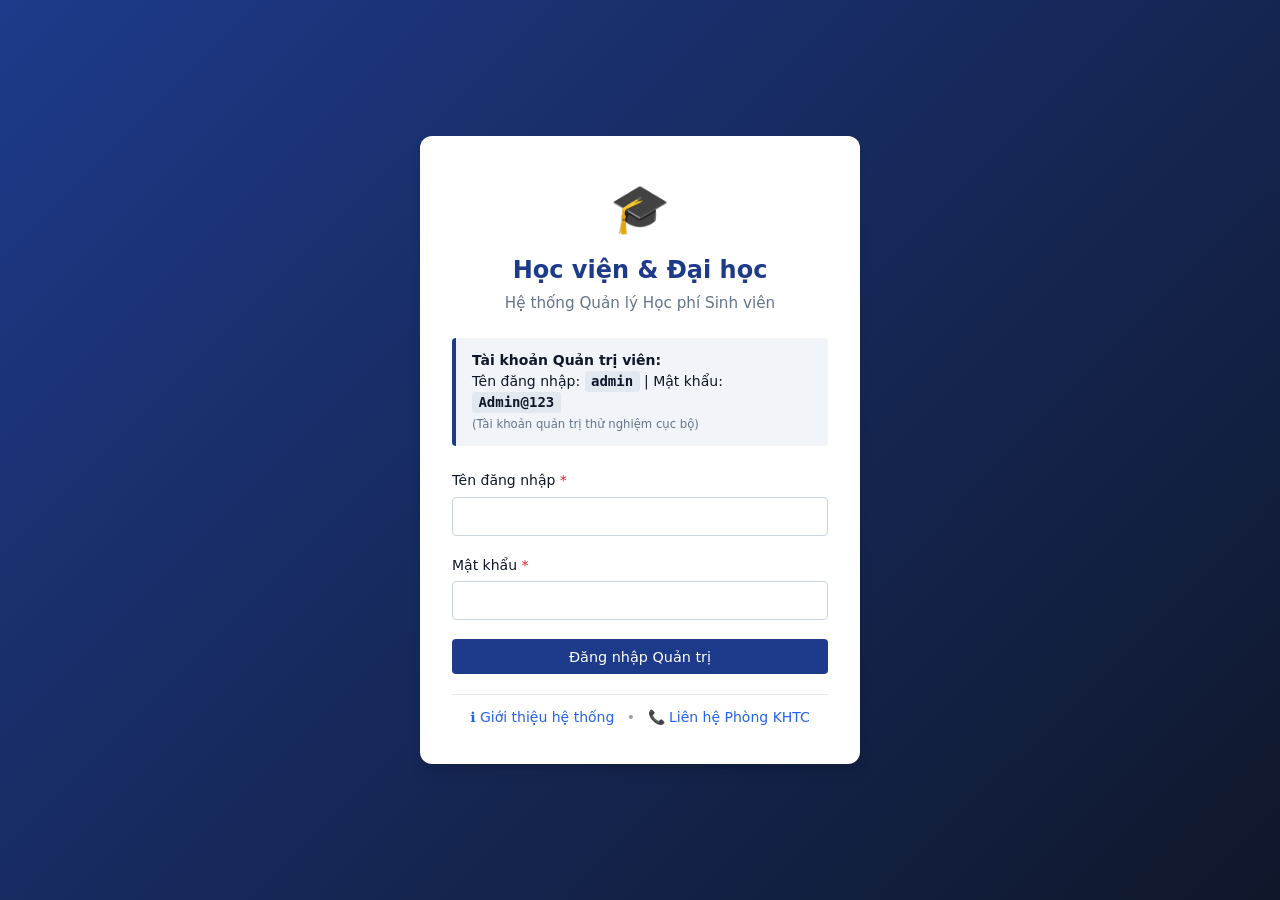
==== commit ff00c5f4: "Big bugs fixed" ====
--- a/frontend/index.html
+++ b/frontend/index.html
@@ -30,7 +30,8 @@
         <small class="text-muted">(Tài khoản quản trị thử nghiệm cục bộ)</small>
       </div>
 
-      <form id="login-form" novalidate>
+      <form id="login-form" method="POST" action="javascript:void(0);" novalidate>
+        <div class="form-error-summary" role="alert" hidden></div>
         <div class="form-group">
           <label for="login-username">Tên đăng nhập <span class="required">*</span></label>
           <input 
@@ -141,9 +142,10 @@
           </div>
           <div class="filter-group">
             <label for="report-semester-filter">Lọc theo học kỳ:</label>
-            <select id="report-semester-filter" class="form-control">
+            <select id="report-semester-filter" class="form-control" aria-describedby="report-semester-filter-error">
               <option value="ALL">-- Tất cả học kỳ --</option>
             </select>
+            <span id="report-semester-filter-error" class="error-msg" aria-live="polite"></span>
           </div>
         </div>
 
@@ -242,7 +244,8 @@
           <div class="table-actions">
             <div class="search-box">
               <label for="student-search-input" class="visually-hidden">Tìm kiếm sinh viên</label>
-              <input type="search" id="student-search-input" placeholder="Tìm theo Mã SV, Họ tên (hỗ trợ không dấu)..." class="form-control">
+              <input type="search" id="student-search-input" placeholder="Tìm theo Mã SV, Họ tên (hỗ trợ không dấu)..." class="form-control" aria-describedby="student-search-error">
+              <span id="student-search-error" class="error-msg" aria-live="polite"></span>
             </div>
             <div class="record-counter"><span id="student-count-display">0</span> sinh viên</div>
           </div>
@@ -276,7 +279,10 @@
             <h2>Định mức Học phí Tín chỉ theo Học kỳ</h2>
             <p class="panel-desc">Thiết lập đơn giá mỗi tín chỉ cho từng học kỳ. Lưu ý: Khi chỉnh sửa đơn giá, các hồ sơ học phí đã lập trước đó không bị thay đổi vì đã lưu bản chụp đơn giá (rate snapshot).</p>
           </div>
-          <button type="button" id="btn-open-rate-modal" class="btn btn-primary">➕ Thêm định mức học kỳ</button>
+          <div style="display: flex; gap: 0.5rem; flex-wrap: wrap;">
+            <button type="button" id="btn-open-semester-modal" class="btn btn-outline-primary">➕ Thêm học kỳ mới</button>
+            <button type="button" id="btn-open-rate-modal" class="btn btn-primary">➕ Thêm định mức học kỳ</button>
+          </div>
         </div>
 
         <div class="content-card">
@@ -312,23 +318,26 @@
           <div class="filter-bar">
             <div class="filter-item">
               <label for="fee-filter-semester">Học kỳ:</label>
-              <select id="fee-filter-semester" class="form-control">
+              <select id="fee-filter-semester" class="form-control" aria-describedby="fee-filter-semester-error">
                 <option value="ALL">-- Tất cả học kỳ --</option>
               </select>
+              <span id="fee-filter-semester-error" class="error-msg" aria-live="polite"></span>
             </div>
             <div class="filter-item">
               <label for="fee-filter-status">Trạng thái:</label>
-              <select id="fee-filter-status" class="form-control">
+              <select id="fee-filter-status" class="form-control" aria-describedby="fee-filter-status-error">
                 <option value="ALL">-- Tất cả trạng thái --</option>
                 <option value="Chưa thanh toán">Chưa thanh toán</option>
                 <option value="Thanh toán một phần">Thanh toán một phần</option>
                 <option value="Đã thanh toán đủ">Đã thanh toán đủ</option>
                 <option value="OVERPAID">Thừa tiền (Đã nộp vượt mức)</option>
               </select>
+              <span id="fee-filter-status-error" class="error-msg" aria-live="polite"></span>
             </div>
             <div class="filter-item flex-grow">
               <label for="fee-search-student">Tìm sinh viên:</label>
-              <input type="search" id="fee-search-student" placeholder="Nhập tên hoặc mã SV..." class="form-control">
+              <input type="search" id="fee-search-student" placeholder="Nhập tên hoặc mã SV..." class="form-control" aria-describedby="fee-search-student-error">
+              <span id="fee-search-student-error" class="error-msg" aria-live="polite"></span>
             </div>
           </div>
 
@@ -436,37 +445,66 @@
 
         <div class="content-card">
           <form id="search-filter-form" class="search-ledger-grid" novalidate>
+            <div class="form-error-summary" role="alert" hidden style="grid-column: 1 / -1;"></div>
             <div class="form-group">
               <label for="ledger-search-keyword">Từ khóa tìm kiếm:</label>
-              <input type="search" id="ledger-search-keyword" placeholder="Nhập Mã SV hoặc Họ tên (VD: nguyen van an)..." class="form-control">
+              <input type="search" id="ledger-search-keyword" placeholder="Nhập Mã SV hoặc Họ tên (VD: nguyen van an)..." class="form-control" aria-describedby="ledger-search-keyword-error">
+              <span id="ledger-search-keyword-error" class="error-msg" aria-live="polite"></span>
             </div>
             <div class="form-group">
               <label for="ledger-filter-semester">Học kỳ:</label>
-              <select id="ledger-filter-semester" class="form-control">
+              <select id="ledger-filter-semester" class="form-control" aria-describedby="ledger-filter-semester-error">
                 <option value="ALL">-- Tất cả học kỳ --</option>
               </select>
+              <span id="ledger-filter-semester-error" class="error-msg" aria-live="polite"></span>
             </div>
             <div class="form-group">
               <label for="ledger-filter-from-date">Từ ngày:</label>
-              <input type="date" id="ledger-filter-from-date" class="form-control">
+              <input type="date" id="ledger-filter-from-date" class="form-control" aria-describedby="ledger-filter-from-date-error">
+              <span id="ledger-filter-from-date-error" class="error-msg" aria-live="polite"></span>
             </div>
             <div class="form-group">
               <label for="ledger-filter-to-date">Đến ngày:</label>
-              <input type="date" id="ledger-filter-to-date" class="form-control">
+              <input type="date" id="ledger-filter-to-date" class="form-control" aria-describedby="ledger-filter-to-date-error">
+              <span id="ledger-filter-to-date-error" class="error-msg" aria-live="polite"></span>
             </div>
             <div class="form-group">
               <label for="ledger-filter-status">Trạng thái hồ sơ:</label>
-              <select id="ledger-filter-status" class="form-control">
+              <select id="ledger-filter-status" class="form-control" aria-describedby="ledger-filter-status-error">
                 <option value="ALL">-- Tất cả --</option>
                 <option value="Chưa thanh toán">Chưa thanh toán</option>
                 <option value="Thanh toán một phần">Thanh toán một phần</option>
                 <option value="Đã thanh toán đủ">Đã thanh toán đủ</option>
               </select>
+              <span id="ledger-filter-status-error" class="error-msg" aria-live="polite"></span>
             </div>
             <div class="form-group search-btn-col">
               <button type="button" id="btn-reset-search" class="btn btn-outline-secondary">Đặt lại</button>
             </div>
           </form>
+
+          <!-- Tra cứu biên lai nhanh -->
+          <div class="content-card receipt-lookup-card">
+            <h3 style="margin-bottom: 0.5rem;">Tra cứu Biên lai Thu tiền</h3>
+            <form id="receipt-lookup-form" class="receipt-lookup-form" novalidate>
+              <div class="form-error-summary" role="alert" hidden></div>
+              <div class="form-group" style="display: flex; gap: 0.75rem; align-items: flex-start; max-width: 540px; margin-bottom: 0;">
+                <div style="flex: 1;">
+                  <label for="receipt-lookup-input" class="visually-hidden">Số biên lai hoặc ID</label>
+                  <input 
+                    type="text" 
+                    id="receipt-lookup-input" 
+                    name="receiptNo" 
+                    placeholder="Nhập số biên lai (VD: PT-20260901-0001) hoặc ID..." 
+                    class="form-control"
+                    aria-describedby="receipt-lookup-error"
+                  >
+                  <span id="receipt-lookup-error" class="error-msg" aria-live="polite"></span>
+                </div>
+                <button type="submit" id="btn-lookup-receipt" class="btn btn-primary" style="white-space: nowrap;">🔍 Tra cứu biên lai</button>
+              </div>
+            </form>
+          </div>
 
           <!-- Kết quả tra cứu sổ cái -->
           <div class="table-wrapper" tabindex="0" role="region" aria-label="Bảng kết quả tra cứu lịch sử thanh toán">
@@ -505,6 +543,7 @@
         <button type="button" class="btn-close" id="btn-close-student-modal" aria-label="Đóng">&times;</button>
       </div>
       <form id="student-form" novalidate>
+        <div class="form-error-summary" role="alert" hidden></div>
         <div class="form-group">
           <label for="student-id-input">Mã sinh viên <span class="required">*</span></label>
           <input 
@@ -541,12 +580,58 @@
             name="className" 
             placeholder="VD: CNTT-K24A" 
             maxlength="50"
+            aria-describedby="student-class-error"
           >
+          <span id="student-class-error" class="error-msg" aria-live="polite"></span>
         </div>
 
         <div class="modal-footer">
           <button type="button" class="btn btn-secondary" id="btn-cancel-student">Hủy</button>
           <button type="submit" class="btn btn-primary" id="btn-save-student">Lưu thông tin</button>
+        </div>
+      </form>
+    </div>
+  </dialog>
+
+  <!-- Modal: Thêm Học kỳ mới -->
+  <dialog id="modal-semester" aria-labelledby="modal-semester-title">
+    <div class="modal-content">
+      <div class="modal-header">
+        <h2 id="modal-semester-title">Thêm học kỳ mới</h2>
+        <button type="button" class="btn-close" id="btn-close-semester-modal" aria-label="Đóng">&times;</button>
+      </div>
+      <form id="semester-form" novalidate>
+        <div class="form-error-summary" role="alert" hidden></div>
+        <div class="form-group">
+          <label for="semester-term-select">Học kỳ <span class="required">*</span></label>
+          <select id="semester-term-select" name="term_no" required aria-describedby="semester-term-error">
+            <option value="">-- Chọn học kỳ --</option>
+            <option value="1">Học kỳ 1</option>
+            <option value="2">Học kỳ 2</option>
+            <option value="3">Học kỳ hè (Học kỳ 3)</option>
+          </select>
+          <span id="semester-term-error" class="error-msg" aria-live="polite"></span>
+        </div>
+
+        <div class="form-group">
+          <label for="semester-year-input">Năm học bắt đầu <span class="required">*</span></label>
+          <input 
+            type="number" 
+            id="semester-year-input" 
+            name="academic_year_start" 
+            placeholder="VD: 2026 (từ 2000 đến 2100)" 
+            min="2000" 
+            max="2100" 
+            required 
+            aria-describedby="semester-year-error"
+          >
+          <span id="semester-year-error" class="error-msg" aria-live="polite"></span>
+          <small class="form-hint">Ví dụ: Nhập 2026 cho năm học 2026-2027</small>
+        </div>
+
+        <div class="modal-footer">
+          <button type="button" class="btn btn-secondary" id="btn-cancel-semester">Hủy</button>
+          <button type="submit" class="btn btn-primary" id="btn-save-semester">Lưu học kỳ</button>
         </div>
       </form>
     </div>
@@ -560,6 +645,7 @@
         <button type="button" class="btn-close" id="btn-close-rate-modal" aria-label="Đóng">&times;</button>
       </div>
       <form id="rate-form" novalidate>
+        <div class="form-error-summary" role="alert" hidden></div>
         <input type="hidden" id="rate-edit-id">
         <div class="form-group">
           <label for="rate-semester-input">Học kỳ áp dụng <span class="required">*</span></label>
@@ -605,6 +691,7 @@
         <button type="button" class="btn-close" id="btn-close-fee-modal" aria-label="Đóng">&times;</button>
       </div>
       <form id="fee-form" novalidate>
+        <div class="form-error-summary" role="alert" hidden></div>
         <input type="hidden" id="fee-edit-id">
 
         <!-- Thông báo hồ sơ trùng lặp (Part 1: persistent notification, dismissible by Esc and close button) -->
@@ -653,7 +740,8 @@
 
           <div class="form-group col-half">
             <label for="fee-rate-display">Đơn giá / TC (Rate Snapshot)</label>
-            <input type="text" id="fee-rate-display" readonly class="form-control-readonly">
+            <input type="text" id="fee-rate-display" readonly class="form-control-readonly" aria-describedby="fee-rate-display-error">
+            <span id="fee-rate-display-error" class="error-msg" aria-live="polite"></span>
           </div>
         </div>
 
@@ -681,6 +769,7 @@
         <button type="button" class="btn-close" id="btn-close-exemption-modal" aria-label="Đóng">&times;</button>
       </div>
       <form id="exemption-form" novalidate>
+        <div class="form-error-summary" role="alert" hidden></div>
         <input type="hidden" id="exemption-fee-id">
 
         <div class="info-card">
@@ -729,7 +818,7 @@
             aria-describedby="exemption-reason-error"
           ></textarea>
           <span id="exemption-reason-error" class="error-msg" aria-live="polite"></span>
-          <div class="char-count"><span id="exemption-char-num">0</span>/200 ký tự</div>
+          <div class="char-count"><span id="exemption-char-num">0</span>/200</div>
         </div>
 
         <!-- Tính toán trực quan -->
@@ -764,6 +853,7 @@
         <button type="button" class="btn-close" id="btn-close-payment-modal" aria-label="Đóng">&times;</button>
       </div>
       <form id="payment-form" novalidate>
+        <div class="form-error-summary" role="alert" hidden></div>
         <div class="form-group">
           <label for="payment-fee-select">Chọn hồ sơ học phí <span class="required">*</span></label>
           <select id="payment-fee-select" name="feeRecordId" required aria-describedby="payment-fee-error">
@@ -819,11 +909,12 @@
 
           <div class="form-group col-half">
             <label for="payment-method-select">Phương thức thanh toán <span class="required">*</span></label>
-            <select id="payment-method-select" name="method" required>
+            <select id="payment-method-select" name="method" required aria-describedby="payment-method-error">
               <option value="Chuyển khoản">Chuyển khoản</option>
               <option value="Tiền mặt">Tiền mặt</option>
               <option value="Thẻ">Thẻ</option>
             </select>
+            <span id="payment-method-error" class="error-msg" aria-live="polite"></span>
           </div>
         </div>
 
@@ -835,7 +926,9 @@
             name="note" 
             placeholder="VD: Nộp đợt 1 qua ngân hàng Vietcombank" 
             maxlength="200"
+            aria-describedby="payment-note-error"
           >
+          <span id="payment-note-error" class="error-msg" aria-live="polite"></span>
         </div>
 
         <div class="modal-footer">
@@ -854,6 +947,7 @@
         <button type="button" class="btn-close" id="btn-close-refund-modal" aria-label="Đóng">&times;</button>
       </div>
       <form id="refund-form" novalidate>
+        <div class="form-error-summary" role="alert" hidden></div>
         <input type="hidden" id="refund-fee-id">
 
         <div class="info-card">
@@ -890,6 +984,7 @@
             aria-describedby="refund-reason-error"
           ></textarea>
           <span id="refund-reason-error" class="error-msg" aria-live="polite"></span>
+          <div class="char-count"><span id="refund-char-num">0</span>/200</div>
         </div>
 
         <div class="modal-footer">
@@ -908,6 +1003,7 @@
         <button type="button" class="btn-close" id="btn-close-reversal-modal" aria-label="Đóng">&times;</button>
       </div>
       <form id="reversal-form" novalidate>
+        <div class="form-error-summary" role="alert" hidden></div>
         <input type="hidden" id="reversal-tx-id">
 
         <div class="alert-box alert-warning">
@@ -932,6 +1028,7 @@
             aria-describedby="reversal-reason-error"
           ></textarea>
           <span id="reversal-reason-error" class="error-msg" aria-live="polite"></span>
+          <div class="char-count"><span id="reversal-char-num">0</span>/200</div>
         </div>
 
         <div class="modal-footer">
@@ -950,6 +1047,7 @@
         <button type="button" class="btn-close" id="btn-close-overpaid-modal" aria-label="Đóng">&times;</button>
       </div>
       <form id="overpaid-form" novalidate>
+        <div class="form-error-summary" role="alert" hidden></div>
         <input type="hidden" id="overpaid-fee-id">
 
         <!-- Thông tin hồ sơ hiện tại -->
@@ -986,13 +1084,14 @@
           <h4 style="margin-top: 0; margin-bottom: 0.75rem;">Phương án A: Hoàn tiền</h4>
           <div class="form-group">
             <label for="res-refund-amount">Số tiền hoàn (VND) <span class="required">*</span></label>
-            <input type="text" id="res-refund-amount" name="refundAmount" inputmode="numeric" placeholder="VD: 700.000" class="form-control">
+            <input type="text" id="res-refund-amount" name="refundAmount" inputmode="numeric" placeholder="VD: 700.000" class="form-control" aria-describedby="res-refund-amount-error">
             <span id="res-refund-amount-error" class="error-msg" aria-live="polite"></span>
           </div>
           <div class="form-group">
             <label for="res-refund-reason">Lý do hoàn tiền (tối đa 200 ký tự) <span class="required">*</span></label>
-            <textarea id="res-refund-reason" name="refundReason" rows="2" maxlength="200" placeholder="VD: Hoàn trả số tiền học phí nộp thừa cho sinh viên" class="form-control"></textarea>
+            <textarea id="res-refund-reason" name="refundReason" rows="2" maxlength="200" placeholder="VD: Hoàn trả số tiền học phí nộp thừa cho sinh viên" class="form-control" aria-describedby="res-refund-reason-error"></textarea>
             <span id="res-refund-reason-error" class="error-msg" aria-live="polite"></span>
+            <div class="char-count"><span id="res-refund-char-num">0</span>/200</div>
           </div>
         </div>
 
@@ -1001,7 +1100,7 @@
           <h4 style="margin-top: 0; margin-bottom: 0.75rem;">Phương án B: Chuyển sang hồ sơ khác</h4>
           <div class="form-group">
             <label for="res-target-select">Chọn hồ sơ đích tiếp nhận <span class="required">*</span></label>
-            <select id="res-target-select" name="targetFeeRecordId" class="form-control">
+            <select id="res-target-select" name="targetFeeRecordId" class="form-control" aria-describedby="res-target-error">
               <option value="">-- Chọn hồ sơ học phí của sinh viên --</option>
             </select>
             <span id="res-target-error" class="error-msg" aria-live="polite"></span>
@@ -1014,13 +1113,14 @@
           </div>
           <div class="form-group">
             <label for="res-transfer-amount">Số tiền chuyển (VND) <span class="required">*</span></label>
-            <input type="text" id="res-transfer-amount" name="transferAmount" inputmode="numeric" placeholder="VD: 700.000" class="form-control">
+            <input type="text" id="res-transfer-amount" name="transferAmount" inputmode="numeric" placeholder="VD: 700.000" class="form-control" aria-describedby="res-transfer-amount-error">
             <span id="res-transfer-amount-error" class="error-msg" aria-live="polite"></span>
           </div>
           <div class="form-group">
             <label for="res-transfer-reason">Lý do chuyển (tối đa 200 ký tự) <span class="required">*</span></label>
-            <textarea id="res-transfer-reason" name="transferReason" rows="2" maxlength="200" placeholder="VD: Chuyển tiền thừa sang học phí học kỳ tiếp theo" class="form-control"></textarea>
+            <textarea id="res-transfer-reason" name="transferReason" rows="2" maxlength="200" placeholder="VD: Chuyển tiền thừa sang học phí học kỳ tiếp theo" class="form-control" aria-describedby="res-transfer-reason-error"></textarea>
             <span id="res-transfer-reason-error" class="error-msg" aria-live="polite"></span>
+            <div class="char-count"><span id="res-transfer-char-num">0</span>/200</div>
           </div>
 
           <!-- Bảng dự tính số dư sau khi chuyển (Preview resulting balances) -->
@@ -1066,6 +1166,40 @@
     </div>
   </dialog>
 
+  <!-- Modal: Hủy Yêu cầu Hoàn tiền -->
+  <dialog id="modal-cancel-refund" aria-labelledby="modal-cancel-refund-title">
+    <div class="modal-content">
+      <div class="modal-header">
+        <h2 id="modal-cancel-refund-title">Hủy Yêu cầu Hoàn tiền</h2>
+        <button type="button" class="btn-close" id="btn-close-cancel-refund-modal" aria-label="Đóng">&times;</button>
+      </div>
+      <form id="cancel-refund-form" novalidate>
+        <input type="hidden" id="cancel-refund-id">
+        <input type="hidden" id="cancel-refund-fee-id">
+        <div class="form-error-summary" role="alert" hidden></div>
+
+        <div class="form-group">
+          <label for="cancel-refund-reason">Lý do hủy yêu cầu hoàn tiền <span class="required">*</span></label>
+          <textarea 
+            id="cancel-refund-reason" 
+            name="cancel_reason" 
+            rows="3" 
+            maxlength="200" 
+            placeholder="VD: Sinh viên rút yêu cầu hoặc nhập nhầm số tiền hoàn" 
+            required 
+            aria-describedby="cancel-refund-reason-error"
+          ></textarea>
+          <span id="cancel-refund-reason-error" class="error-msg" aria-live="polite"></span>
+          <div class="char-count"><span id="cancel-refund-char-num">0</span>/200</div>
+        </div>
+
+        <div class="modal-footer">
+          <button type="button" class="btn btn-secondary" id="btn-cancel-refund-dialog-close">Hủy</button>
+          <button type="submit" class="btn btn-danger" id="btn-confirm-cancel-refund">Xác nhận Hủy yêu cầu</button>
+        </div>
+      </form>
+    </div>
+  </dialog>
   <!-- ==================== KHU VỰC IN BIÊN LAI (PRINTABLE RECEIPT VIEW) ==================== -->
   <div id="receipt-print-area" class="receipt-print-area" hidden>
     <div class="receipt-card">
@@ -1152,17 +1286,20 @@
     </div>
   </div>
 
+  <!-- Global Toast Notification Container (Stacks up to 3 visible toasts) -->
+  <div id="toast-container" class="toast-container" aria-live="polite" aria-atomic="true"></div>
+
   <!-- Scripts -->
-  <script src="frontend/js/calc.js"></script>
-  <script src="frontend/js/api.js"></script>
-  <script src="frontend/js/main.js"></script>
-  <script src="tests/tests.js"></script>
+  <script src="frontend/js/calc.js?v=20261111_02"></script>
+  <script src="frontend/js/api.js?v=20261111_02"></script>
+  <script src="frontend/js/main.js?v=20261111_02"></script>
+  <script src="tests/tests.js?v=20261111_02"></script>
   <script>
     // Fallback nếu chạy trực tiếp trong thư mục frontend/
     if (typeof window.TuitionCalculations === 'undefined') {
-      document.write('<script src="js/calc.js"><\/script>');
-      document.write('<script src="js/api.js"><\/script>');
-      document.write('<script src="js/main.js"><\/script>');
+      document.write('<script src="js/calc.js?v=20261111_02"><\/script>');
+      document.write('<script src="js/api.js?v=20261111_02"><\/script>');
+      document.write('<script src="js/main.js?v=20261111_02"><\/script>');
     }
   </script>
 </body>
--- a/frontend/css/style.css
+++ b/frontend/css/style.css
@@ -1226,3 +1226,162 @@
     display: block;
   }
 }
+
+/* ==========================================================================
+   PART 1: INVALID INPUT NOTIFICATIONS & TOAST NOTIFICATION SYSTEM
+   ========================================================================== */
+
+/* Red border on invalid fields (not color alone: combined with icon + message) */
+input.is-invalid,
+select.is-invalid,
+textarea.is-invalid,
+[aria-invalid="true"] {
+  border: 2px solid #dc2626 !important;
+  background-color: #fef2f2 !important;
+  outline: none;
+}
+
+/* Error message directly below field */
+.error-msg {
+  display: none;
+  color: #dc2626;
+  font-size: 0.825rem;
+  margin-top: 0.35rem;
+  font-weight: 500;
+  line-height: 1.3;
+}
+
+.error-msg.visible,
+.error-msg:not(:empty) {
+  display: flex;
+  align-items: center;
+  gap: 0.35rem;
+}
+
+.error-msg:not(:empty)::before {
+  content: '⚠️';
+  flex-shrink: 0;
+  font-size: 0.9rem;
+}
+
+/* Form Error Summary banner at the top of form with role="alert" */
+.form-error-summary {
+  background-color: #fee2e2;
+  border: 1px solid #ef4444;
+  border-left: 4px solid #dc2626;
+  color: #991b1b;
+  padding: 0.75rem 1rem;
+  border-radius: var(--radius-sm, 6px);
+  margin-bottom: 1.25rem;
+  font-size: 0.875rem;
+  font-weight: 600;
+  display: flex;
+  align-items: center;
+  gap: 0.5rem;
+}
+
+.form-error-summary[hidden] {
+  display: none !important;
+}
+
+.form-error-summary::before {
+  content: '⚠️';
+  font-size: 1.1rem;
+  flex-shrink: 0;
+}
+
+/* Global Toast Container (Stacks up to 3 visible toasts) */
+#toast-container {
+  position: fixed;
+  top: 20px;
+  right: 20px;
+  z-index: 999999;
+  display: flex;
+  flex-direction: column;
+  gap: 10px;
+  max-width: 420px;
+  pointer-events: none;
+}
+
+.app-toast {
+  pointer-events: auto;
+  display: flex;
+  align-items: flex-start;
+  justify-content: space-between;
+  gap: 0.75rem;
+  padding: 0.85rem 1.15rem;
+  border-radius: 8px;
+  box-shadow: 0 4px 16px rgba(0, 0, 0, 0.2);
+  font-size: 0.9rem;
+  font-weight: 500;
+  color: #ffffff;
+  transition: opacity 0.3s ease, transform 0.3s ease;
+  animation: toastSlideIn 0.3s ease forwards;
+  position: relative;
+  overflow: hidden;
+}
+
+@keyframes toastSlideIn {
+  from {
+    opacity: 0;
+    transform: translateY(-12px);
+  }
+  to {
+    opacity: 1;
+    transform: translateY(0);
+  }
+}
+
+.app-toast.toast-error {
+  background-color: #dc2626;
+  border-left: 5px solid #991b1b;
+}
+
+.app-toast.toast-info {
+  background-color: #059669;
+  border-left: 5px solid #065f46;
+}
+
+.app-toast .toast-body {
+  display: flex;
+  align-items: flex-start;
+  gap: 0.5rem;
+  flex: 1;
+}
+
+.app-toast .toast-icon {
+  font-size: 1.1rem;
+  flex-shrink: 0;
+}
+
+.app-toast .toast-text {
+  word-break: break-word;
+  line-height: 1.4;
+}
+
+.app-toast .toast-close-btn {
+  background: transparent;
+  border: none;
+  color: #ffffff;
+  font-size: 1.25rem;
+  line-height: 1;
+  cursor: pointer;
+  padding: 0 0 0 0.5rem;
+  opacity: 0.85;
+  transition: opacity 0.15s ease;
+}
+
+.app-toast .toast-close-btn:hover {
+  opacity: 1;
+}
+
+/* Receipt lookup card & form */
+.receipt-lookup-card {
+  margin-top: 1.5rem;
+  background: #f8fafc;
+  border: 1px solid #cbd5e1;
+}
+
+.receipt-lookup-form {
+  margin-top: 0.75rem;
+}
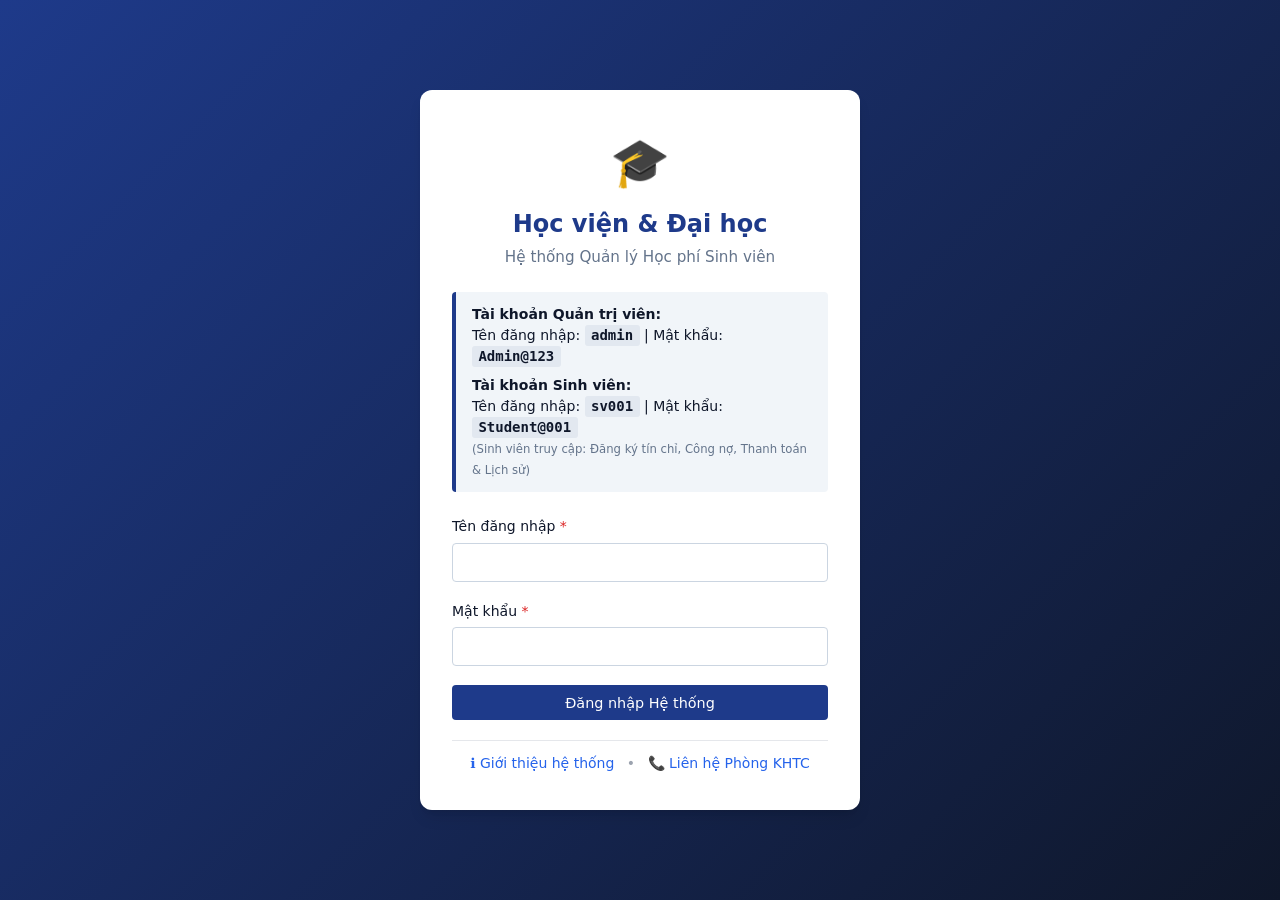
==== commit ccaf5086: "New feature" ====
--- a/frontend/index.html
+++ b/frontend/index.html
@@ -27,7 +27,9 @@
       <div class="demo-credentials-box">
         <strong>Tài khoản Quản trị viên:</strong>
         <p>Tên đăng nhập: <code>admin</code> | Mật khẩu: <code>Admin@123</code></p>
-        <small class="text-muted">(Tài khoản quản trị thử nghiệm cục bộ)</small>
+        <strong style="display:block; margin-top: 0.5rem;">Tài khoản Sinh viên:</strong>
+        <p>Tên đăng nhập: <code>sv001</code> | Mật khẩu: <code>Student@001</code></p>
+        <small class="text-muted">(Sinh viên truy cập: Đăng ký tín chỉ, Công nợ, Thanh toán &amp; Lịch sử)</small>
       </div>
 
       <form id="login-form" method="POST" action="javascript:void(0);" novalidate>
@@ -63,7 +65,7 @@
 
         <div id="login-general-error" class="error-banner" role="alert" hidden></div>
 
-        <button type="submit" id="btn-login" class="btn btn-primary btn-block">Đăng nhập Quản trị</button>
+        <button type="submit" id="btn-login" class="btn btn-primary btn-block">Đăng nhập Hệ thống</button>
       </form>
 
       <div class="login-footer-links" style="margin-top: 1.25rem; text-align: center; font-size: 0.875rem; border-top: 1px solid #e5e7eb; padding-top: 0.75rem;">
@@ -71,6 +73,50 @@
         <span style="color: #9ca3af; margin: 0 0.5rem;">•</span>
         <a href="pages/contact.php" style="color: #2563eb; text-decoration: none; font-weight: 500;">📞 Liên hệ Phòng KHTC</a>
       </div>
+    </div>
+  </div>
+
+  <!-- MÀN HÌNH ĐỔI MẬT KHẨU BẮT BUỘC (Chỉ hiển thị khi must_change_password = 1) -->
+  <div id="student-password-change-screen" class="login-wrapper" hidden>
+    <div class="login-card" style="max-width: 480px;">
+      <div class="login-header">
+        <div class="logo-mark" aria-hidden="true">🔒</div>
+        <h1>Yêu cầu Đổi mật khẩu</h1>
+        <p class="subtitle">Tài khoản sinh viên mới hoặc vừa được đặt lại mật khẩu</p>
+      </div>
+
+      <div class="alert-banner alert-warning" style="margin-bottom: 1.25rem; display: block;">
+        <strong>Bắt buộc đổi mật khẩu:</strong>
+        <p style="margin: 0.25rem 0 0; font-size: 0.875rem;">Vì lý do an toàn, bạn phải thay đổi mật khẩu tạm thời thành mật khẩu cá nhân mới trước khi truy cập các chức năng của hệ thống.</p>
+      </div>
+
+      <form id="student-password-form" method="POST" action="javascript:void(0);" novalidate>
+        <div class="form-error-summary" role="alert" hidden></div>
+        
+        <div class="form-group">
+          <label for="change-pw-current">Mật khẩu hiện tại (hoặc mật khẩu tạm thời) <span class="required">*</span></label>
+          <input type="password" id="change-pw-current" name="current_password" required autocomplete="current-password" aria-describedby="change-pw-current-error">
+          <span id="change-pw-current-error" class="error-msg" aria-live="polite"></span>
+        </div>
+
+        <div class="form-group">
+          <label for="change-pw-new">Mật khẩu mới <span class="required">*</span></label>
+          <input type="password" id="change-pw-new" name="new_password" required autocomplete="new-password" aria-describedby="change-pw-new-error">
+          <small class="text-muted" style="display:block; margin-top: 0.25rem;">Tối thiểu 8 ký tự, bao gồm cả chữ cái và chữ số.</small>
+          <span id="change-pw-new-error" class="error-msg" aria-live="polite"></span>
+        </div>
+
+        <div class="form-group">
+          <label for="change-pw-confirm">Xác nhận mật khẩu mới <span class="required">*</span></label>
+          <input type="password" id="change-pw-confirm" name="new_password_confirmation" required autocomplete="new-password" aria-describedby="change-pw-confirm-error">
+          <span id="change-pw-confirm-error" class="error-msg" aria-live="polite"></span>
+        </div>
+
+        <div id="change-pw-general-error" class="error-banner" role="alert" hidden></div>
+
+        <button type="submit" id="btn-student-change-pw" class="btn btn-primary btn-block">Đổi mật khẩu &amp; Tiếp tục</button>
+        <button type="button" id="btn-change-pw-logout" class="btn btn-outline btn-block" style="margin-top: 0.5rem;">Đăng xuất</button>
+      </form>
     </div>
   </div>
 
@@ -115,7 +161,17 @@
         </li>
         <li role="presentation">
           <button type="button" role="tab" id="tab-fees" aria-selected="false" aria-controls="panel-fees" tabindex="-1">
-            📑 Hồ sơ Học phí
+            📑 Hồ sơ Học phí <span class="nav-badge nav-badge-warning" id="nav-badge-overpaid" aria-hidden="true" hidden></span>
+          </button>
+        </li>
+        <li role="presentation">
+          <button type="button" role="tab" id="tab-pending" aria-selected="false" aria-controls="panel-fees" tabindex="-1">
+            ⏳ Hồ sơ chờ duyệt <span class="nav-badge nav-badge-warning" id="nav-badge-pending" aria-hidden="true" hidden></span>
+          </button>
+        </li>
+        <li role="presentation">
+          <button type="button" role="tab" id="tab-refunds" aria-selected="false" aria-controls="panel-refunds" tabindex="-1">
+            💸 Hoàn tiền chờ duyệt <span class="nav-badge nav-badge-primary" id="nav-badge-refunds" aria-hidden="true" hidden></span>
           </button>
         </li>
         <li role="presentation">
@@ -125,7 +181,7 @@
         </li>
         <li role="presentation">
           <button type="button" role="tab" id="tab-search" aria-selected="false" aria-controls="panel-search" tabindex="-1">
-            🔍 Tra cứu Lịch sử
+            🔍 Tra cứu Lịch sử <span class="nav-badge nav-badge-info" id="nav-badge-new-tx" aria-hidden="true" hidden></span>
           </button>
         </li>
       </ul>
@@ -331,6 +387,7 @@
                 <option value="Thanh toán một phần">Thanh toán một phần</option>
                 <option value="Đã thanh toán đủ">Đã thanh toán đủ</option>
                 <option value="OVERPAID">Thừa tiền (Đã nộp vượt mức)</option>
+                <option value="PENDING">Chờ duyệt</option>
               </select>
               <span id="fee-filter-status-error" class="error-msg" aria-live="polite"></span>
             </div>
@@ -530,6 +587,303 @@
           </div>
         </div>
       </section>
+
+      <!-- 7. HOÀN TIỀN CHỜ DUYỆT (Module 8 - Approval Queue) -->
+      <section id="panel-refunds" role="tabpanel" aria-labelledby="tab-refunds" class="tab-panel" hidden>
+        <div class="panel-header">
+          <div>
+            <h2>Hoàn tiền chờ duyệt</h2>
+            <p class="panel-desc">Danh sách các yêu cầu hoàn tiền đang chờ phê duyệt. Quy tắc Maker-Checker: người tạo yêu cầu không thể tự duyệt yêu cầu của chính mình.</p>
+          </div>
+          <div class="header-actions">
+            <button type="button" id="btn-refresh-approval-queue" class="btn btn-outline btn-sm">🔄 Làm mới</button>
+          </div>
+        </div>
+
+        <div class="content-card">
+          <div class="table-wrapper" tabindex="0" role="region" aria-label="Bảng hoàn tiền chờ duyệt">
+            <table class="data-table">
+              <thead>
+                <tr>
+                  <th scope="col">Mã YC</th>
+                  <th scope="col">Ngày tạo</th>
+                  <th scope="col">Mã SV</th>
+                  <th scope="col">Họ và tên</th>
+                  <th scope="col">Học kỳ</th>
+                  <th scope="col" class="text-right">Số tiền</th>
+                  <th scope="col">Lý do hoàn tiền</th>
+                  <th scope="col">Người yêu cầu</th>
+                  <th scope="col" class="text-center">Thao tác</th>
+                </tr>
+              </thead>
+              <tbody id="approval-queue-table-body">
+                <!-- Điền tự động bằng JavaScript -->
+              </tbody>
+            </table>
+          </div>
+        </div>
+      </section>
+    </main>
+  </div>
+
+  <!-- GIAO DIỆN CỔNG SINH VIÊN (Student Portal - 4 Chức năng) -->
+  <div id="student-app-container" class="app-container" hidden>
+    <header class="app-header">
+      <div class="header-branding">
+        <span class="header-logo" aria-hidden="true">🎓</span>
+        <div class="header-titles">
+          <span class="school-tag">[Tên trường]</span>
+          <h1 class="system-title">Cổng Thông tin Học phí Sinh viên</h1>
+        </div>
+      </div>
+      <div class="header-user">
+        <span class="user-badge" id="student-user-display">👤 Sinh viên: <strong>...</strong></span>
+        <button type="button" id="btn-student-logout" class="btn btn-outline-danger btn-sm">Đăng xuất</button>
+      </div>
+    </header>
+
+    <nav class="app-nav" aria-label="Điều hướng sinh viên">
+      <ul class="nav-tabs" role="tablist">
+        <li role="presentation">
+          <button type="button" role="tab" id="tab-student-registration" aria-selected="false" aria-controls="panel-student-registration" tabindex="-1">
+            📝 Đăng ký tín chỉ
+          </button>
+        </li>
+        <li role="presentation">
+          <button type="button" role="tab" id="tab-student-debts" aria-selected="true" aria-controls="panel-student-debts" tabindex="0">
+            📊 Công nợ học phí
+          </button>
+        </li>
+        <li role="presentation">
+          <button type="button" role="tab" id="tab-student-payments" aria-selected="false" aria-controls="panel-student-payments" tabindex="-1">
+            💳 Thanh toán học phí
+          </button>
+        </li>
+        <li role="presentation">
+          <button type="button" role="tab" id="tab-student-history" aria-selected="false" aria-controls="panel-student-history" tabindex="-1">
+            📜 Lịch sử thanh toán
+          </button>
+        </li>
+      </ul>
+    </nav>
+
+    <main class="main-content">
+      <!-- 1. ĐĂNG KÝ TÍN CHỈ -->
+      <section id="panel-student-registration" role="tabpanel" aria-labelledby="tab-student-registration" class="tab-panel" hidden>
+        <div class="panel-header">
+          <div>
+            <h2>Đăng ký Tín chỉ Học kỳ</h2>
+            <p class="panel-desc">Đăng ký hoặc điều chỉnh số tín chỉ cho các học kỳ đang mở cổng đăng ký.</p>
+          </div>
+        </div>
+        <div id="student-semesters-list" class="semesters-grid" style="display: grid; gap: 1.25rem;">
+          <!-- Danh sách học kỳ nạp động qua JavaScript -->
+        </div>
+      </section>
+
+      <!-- 2. CÔNG NỢ HỌC PHÍ -->
+      <section id="panel-student-debts" role="tabpanel" aria-labelledby="tab-student-debts" class="tab-panel active">
+        <div class="panel-header">
+          <div>
+            <h2>Tra cứu Công nợ Học phí</h2>
+            <p class="panel-desc">Theo dõi các khoản học phí, chính sách miễn giảm và số dư còn nợ.</p>
+          </div>
+        </div>
+
+        <div class="stats-overview" style="margin-bottom: 1.5rem;">
+          <div class="stat-card" style="border-left: 4px solid #ef4444;">
+            <div class="stat-icon" aria-hidden="true">💰</div>
+            <div class="stat-details">
+              <span class="stat-title">TỔNG HỌC PHÍ CÒN NỢ (TẤT CẢ HỌC KỲ)</span>
+              <strong class="stat-value" id="student-total-outstanding" style="color: #ef4444; font-size: 1.8rem;">0 ₫</strong>
+            </div>
+          </div>
+        </div>
+
+        <!-- Bảng 1: Học phí chưa thanh toán -->
+        <div class="content-card" style="margin-bottom: 2rem;">
+          <div class="card-header" style="padding: 1rem 1.25rem; border-bottom: 1px solid #e5e7eb;">
+            <h3 style="margin: 0; font-size: 1.15rem; color: #b91c1c;">⚠️ Học phí chưa thanh toán</h3>
+            <p class="text-muted" style="margin: 0.25rem 0 0; font-size: 0.875rem;">Các học kỳ còn số dư nợ cần hoàn thành nghĩa vụ tài chính.</p>
+          </div>
+          <div class="table-wrapper" tabindex="0" role="region" aria-label="Bảng học phí chưa thanh toán">
+            <table class="data-table">
+              <thead>
+                <tr>
+                  <th scope="col">Học kỳ</th>
+                  <th scope="col" class="text-right">Số TC</th>
+                  <th scope="col" class="text-right">Đơn giá/TC</th>
+                  <th scope="col" class="text-right">Học phí gốc</th>
+                  <th scope="col" class="text-right">Miễn giảm</th>
+                  <th scope="col" class="text-right">Phải nộp (Net)</th>
+                  <th scope="col" class="text-right">Đã nộp</th>
+                  <th scope="col" class="text-right" style="color: #ef4444;">Còn nợ</th>
+                  <th scope="col" class="text-center">Trạng thái</th>
+                  <th scope="col" class="text-center">Thao tác</th>
+                </tr>
+              </thead>
+              <tbody id="student-unpaid-debts-body">
+                <!-- Nạp động bằng JavaScript -->
+              </tbody>
+            </table>
+          </div>
+        </div>
+
+        <!-- Bảng 2: Toàn bộ hồ sơ học phí -->
+        <div class="content-card">
+          <div class="card-header" style="padding: 1rem 1.25rem; border-bottom: 1px solid #e5e7eb;">
+            <h3 style="margin: 0; font-size: 1.15rem;">📋 Toàn bộ Hồ sơ Học phí</h3>
+            <p class="text-muted" style="margin: 0.25rem 0 0; font-size: 0.875rem;">Danh sách chi tiết tất cả các học kỳ đã tham gia.</p>
+          </div>
+          <div class="table-wrapper" tabindex="0" role="region" aria-label="Bảng toàn bộ hồ sơ học phí">
+            <table class="data-table">
+              <thead>
+                <tr>
+                  <th scope="col">Học kỳ</th>
+                  <th scope="col" class="text-right">Số TC</th>
+                  <th scope="col" class="text-right">Đơn giá/TC</th>
+                  <th scope="col" class="text-right">Học phí gốc</th>
+                  <th scope="col" class="text-right">Miễn giảm</th>
+                  <th scope="col" class="text-right">Phải nộp (Net)</th>
+                  <th scope="col" class="text-right">Đã nộp</th>
+                  <th scope="col" class="text-right">Còn nợ</th>
+                  <th scope="col" class="text-center">Trạng thái</th>
+                </tr>
+              </thead>
+              <tbody id="student-all-debts-body">
+                <!-- Nạp động bằng JavaScript -->
+              </tbody>
+            </table>
+          </div>
+        </div>
+      </section>
+
+      <!-- 3. THANH TOÁN HỌC PHÍ -->
+      <section id="panel-student-payments" role="tabpanel" aria-labelledby="tab-student-payments" class="tab-panel" hidden>
+        <div class="panel-header">
+          <div>
+            <h2>Thanh toán Học phí Trực tuyến</h2>
+            <p class="panel-desc">Thanh toán qua cổng mô phỏng ngân hàng hoặc thẻ thanh toán quốc tế.</p>
+          </div>
+        </div>
+
+        <div class="content-card" style="max-width: 680px; margin: 0 auto;">
+          <form id="student-payment-form" method="POST" action="javascript:void(0);" novalidate>
+            <div class="form-error-summary" role="alert" hidden></div>
+
+            <div class="form-group">
+              <label for="student-pay-fee-record">Chọn khoản học phí cần thanh toán <span class="required">*</span></label>
+              <select id="student-pay-fee-record" name="fee_record_id" required class="form-control" aria-describedby="student-pay-fee-record-error">
+                <option value="">-- Chọn học kỳ còn nợ --</option>
+              </select>
+              <span id="student-pay-fee-record-error" class="error-msg" aria-live="polite"></span>
+            </div>
+
+            <div class="form-group">
+              <label for="student-pay-amount">Số tiền thanh toán (VND) <span class="required">*</span></label>
+              <input type="number" id="student-pay-amount" name="amount" min="1" step="1" required class="form-control" aria-describedby="student-pay-amount-error">
+              <small class="text-muted" id="student-pay-max-hint" style="display:block; margin-top: 0.25rem;">Số tiền không được vượt quá số dư còn nợ.</small>
+              <span id="student-pay-amount-error" class="error-msg" aria-live="polite"></span>
+            </div>
+
+            <div class="form-group">
+              <label>Phương thức thanh toán <span class="required">*</span></label>
+              <div style="display: flex; gap: 1.5rem; margin-top: 0.5rem;">
+                <label style="display: flex; align-items: center; gap: 0.5rem; font-weight: normal; cursor: pointer;">
+                  <input type="radio" name="student_pay_method" value="Chuyển khoản" checked>
+                  <span>🏦 Chuyển khoản ngân hàng</span>
+                </label>
+                <label style="display: flex; align-items: center; gap: 0.5rem; font-weight: normal; cursor: pointer;">
+                  <input type="radio" name="student_pay_method" value="Thẻ">
+                  <span>💳 Thẻ quốc tế (Visa/Mastercard)</span>
+                </label>
+              </div>
+              <small class="text-muted" style="display:block; margin-top: 0.5rem;"><em>Lưu ý: Phương thức 'Tiền mặt' chỉ thực hiện tại quầy Phòng Kế hoạch - Tài chính.</em></small>
+            </div>
+
+            <div id="student-pay-general-error" class="error-banner" role="alert" hidden></div>
+
+            <button type="submit" id="btn-student-submit-pay" class="btn btn-success btn-block" style="font-size: 1.05rem; padding: 0.75rem;">
+              🚀 Tiến hành Thanh toán qua Cổng Giả lập
+            </button>
+          </form>
+
+          <div id="student-pay-success-box" class="alert-banner alert-success" style="margin-top: 1.5rem; display: none;" role="status">
+            <h4 style="margin: 0 0 0.5rem; color: #166534;">🎉 Thanh toán Thành công!</h4>
+            <p style="margin: 0.25rem 0;">Mã giao dịch cổng: <code id="sp-gw-ref">...</code></p>
+            <p style="margin: 0.25rem 0;">Số biên lai điện tử: <strong id="sp-receipt-no">...</strong></p>
+            <p style="margin: 0.25rem 0;">Số tiền đã thanh toán: <strong id="sp-amount">... ₫</strong></p>
+            <div style="margin-top: 1rem;">
+              <button type="button" id="btn-student-view-receipt" class="btn btn-primary btn-sm">🖨️ Xem &amp; In Biên lai</button>
+              <button type="button" id="btn-student-pay-another" class="btn btn-outline btn-sm" style="margin-left: 0.5rem;">Thanh toán tiếp</button>
+            </div>
+          </div>
+        </div>
+      </section>
+
+      <!-- 4. LỊCH SỬ THANH TOÁN -->
+      <section id="panel-student-history" role="tabpanel" aria-labelledby="tab-student-history" class="tab-panel" hidden>
+        <div class="panel-header">
+          <div>
+            <h2>Lịch sử Giao dịch &amp; Thanh toán</h2>
+            <p class="panel-desc">Nhật ký chi tiết các giao dịch nộp tiền, đảo bút toán, nhận chuyển và hoàn tiền.</p>
+          </div>
+        </div>
+
+        <!-- Thông báo yêu cầu hoàn tiền đang chờ duyệt -->
+        <div id="student-pending-refund-alert" class="alert-banner alert-warning" style="margin-bottom: 1.5rem; display: none;" role="status">
+          <strong>⏳ Yêu cầu hoàn tiền đang chờ duyệt:</strong>
+          <div id="student-pending-refund-content" style="margin-top: 0.25rem;"></div>
+        </div>
+
+        <div class="content-card">
+          <form id="student-history-filter-form" class="filter-row" style="display: flex; gap: 1rem; align-items: flex-end; flex-wrap: wrap; margin-bottom: 1.5rem;">
+            <div class="form-group" style="margin-bottom: 0;">
+              <label for="student-hist-from">Từ ngày</label>
+              <input type="date" id="student-hist-from" name="from" class="form-control" style="width: auto;">
+              <span id="student-hist-from-error" class="error-msg" aria-live="polite"></span>
+            </div>
+            <div class="form-group" style="margin-bottom: 0;">
+              <label for="student-hist-to">Đến ngày</label>
+              <input type="date" id="student-hist-to" name="to" class="form-control" style="width: auto;">
+              <span id="student-hist-to-error" class="error-msg" aria-live="polite"></span>
+            </div>
+            <div class="form-group" style="margin-bottom: 0;">
+              <label for="student-hist-type">Loại giao dịch</label>
+              <select id="student-hist-type" name="type" class="form-control" style="width: auto;">
+                <option value="">-- Tất cả loại --</option>
+                <option value="payment">Thanh toán</option>
+                <option value="reversal">Đảo bút toán</option>
+                <option value="transfer_in">Nhận chuyển khoản</option>
+                <option value="transfer_out">Chuyển đi</option>
+                <option value="refund">Hoàn tiền</option>
+              </select>
+            </div>
+            <button type="submit" id="btn-filter-student-history" class="btn btn-primary">🔍 Lọc dữ liệu</button>
+            <button type="button" id="btn-reset-student-history" class="btn btn-secondary">Đặt lại</button>
+          </form>
+
+          <div class="table-wrapper" tabindex="0" role="region" aria-label="Bảng lịch sử giao dịch">
+            <table class="data-table">
+              <thead>
+                <tr>
+                  <th scope="col">Ngày giao dịch</th>
+                  <th scope="col">Học kỳ</th>
+                  <th scope="col">Số biên lai / Mã GD</th>
+                  <th scope="col" class="text-right">Số tiền</th>
+                  <th scope="col">Phương thức</th>
+                  <th scope="col" class="text-center">Loại giao dịch</th>
+                  <th scope="col" class="text-right">Số dư lũy kế kỳ</th>
+                  <th scope="col" class="text-center">Thao tác</th>
+                </tr>
+              </thead>
+              <tbody id="student-history-table-body">
+                <!-- Nạp động bằng JavaScript -->
+              </tbody>
+            </table>
+          </div>
+        </div>
+      </section>
     </main>
   </div>
 
@@ -1200,6 +1554,44 @@
       </form>
     </div>
   </dialog>
+
+  <!-- Modal: Quản lý Tài khoản Sinh viên (Admin Cấp / Đặt lại Mật khẩu) -->
+  <dialog id="modal-student-account" aria-labelledby="modal-student-account-title">
+    <div class="modal-content" style="max-width: 500px;">
+      <div class="modal-header">
+        <h2 id="modal-student-account-title">Quản lý Tài khoản Sinh viên</h2>
+        <button type="button" class="btn-close" id="btn-close-student-account-modal" aria-label="Đóng">&times;</button>
+      </div>
+      <div class="modal-body">
+        <p>Sinh viên: <strong id="sa-student-name">...</strong> (<span id="sa-student-code">...</span>)</p>
+        
+        <div id="sa-action-box" style="margin-top: 1rem;">
+          <p class="text-muted" style="font-size: 0.9rem;">Chọn thao tác cấp tài khoản mới hoặc đặt lại mật khẩu tạm thời cho sinh viên:</p>
+          <div style="display: flex; gap: 0.75rem; margin-top: 1rem;">
+            <button type="button" id="btn-sa-create" class="btn btn-primary">➕ Cấp tài khoản mới</button>
+            <button type="button" id="btn-sa-reset" class="btn btn-warning">🔄 Đặt lại mật khẩu</button>
+          </div>
+        </div>
+
+        <div id="sa-result-box" style="display: none; margin-top: 1.25rem;" class="alert-banner alert-success">
+          <h4 style="margin: 0 0 0.5rem; color: #166534;">🎉 Thông tin Tài khoản Sinh viên</h4>
+          <p style="margin: 0.25rem 0;">Tên đăng nhập: <strong id="sa-res-username">...</strong></p>
+          <p style="margin: 0.5rem 0 0.25rem;">Mật khẩu tạm thời:</p>
+          <div style="display: flex; gap: 0.5rem; align-items: center; margin: 0.25rem 0 0.75rem;">
+            <code id="sa-res-password" style="font-size: 1.25rem; font-weight: bold; background: #fff; padding: 0.25rem 0.5rem; border: 1px solid #bbf7d0; border-radius: 4px; color: #b91c1c;">...</code>
+            <button type="button" id="btn-sa-copy-pw" class="btn btn-sm btn-outline-secondary">📋 Sao chép</button>
+          </div>
+          <small class="text-muted" style="display: block; color: #b45309;">
+            ⚠️ Mật khẩu chỉ hiển thị một lần duy nhất. Vui lòng cung cấp cho sinh viên. Sinh viên sẽ được yêu cầu đổi mật khẩu ngay khi đăng nhập.
+          </small>
+        </div>
+      </div>
+      <div class="modal-footer">
+        <button type="button" class="btn btn-secondary" id="btn-cancel-student-account">Đóng</button>
+      </div>
+    </div>
+  </dialog>
+
   <!-- ==================== KHU VỰC IN BIÊN LAI (PRINTABLE RECEIPT VIEW) ==================== -->
   <div id="receipt-print-area" class="receipt-print-area" hidden>
     <div class="receipt-card">
--- a/frontend/css/style.css
+++ b/frontend/css/style.css
@@ -1385,3 +1385,124 @@
 .receipt-lookup-form {
   margin-top: 0.75rem;
 }
+
+/* Badges for Navigation (Part 1) */
+.nav-badge {
+  display: inline-flex;
+  align-items: center;
+  justify-content: center;
+  min-width: 1.25rem;
+  height: 1.25rem;
+  padding: 0 0.35rem;
+  border-radius: 9999px;
+  font-size: 0.72rem;
+  font-weight: 700;
+  line-height: 1;
+  color: #ffffff;
+  background-color: var(--color-danger, #ef4444);
+  margin-left: 0.4rem;
+  vertical-align: middle;
+}
+
+.nav-badge[hidden] {
+  display: none !important;
+}
+
+.nav-badge-warning {
+  background-color: #f59e0b;
+  color: #1e293b;
+}
+
+.nav-badge-primary {
+  background-color: var(--color-primary, #2563eb);
+  color: #ffffff;
+}
+
+.nav-badge-info {
+  background-color: #0284c7;
+  color: #ffffff;
+}
+
+/* Distinct Pending Status Badge (Part 2) */
+.badge-pending {
+  background-color: #fef3c7;
+  color: #92400e;
+  border: 1px solid #f59e0b;
+  font-weight: 600;
+  display: inline-flex;
+  align-items: center;
+  gap: 0.25rem;
+  padding: 0.2rem 0.5rem;
+  border-radius: 9999px;
+  font-size: 0.8rem;
+  margin-top: 0.25rem;
+}
+
+/* Maker-Checker note */
+.maker-note {
+  font-size: 0.75rem;
+  color: #dc2626;
+  margin-top: 0.35rem;
+  line-height: 1.25;
+}
+
+.pending-refund-action {
+  margin-top: 0.35rem;
+  font-size: 0.85rem;
+}
+
+.text-warning-dark {
+  color: #b45309;
+}
+
+/* ==========================================================================
+   STUDENT PORTAL & ACCOUNT STYLES
+   ========================================================================== */
+.semesters-grid {
+  display: grid;
+  grid-template-columns: repeat(auto-fill, minmax(360px, 1fr));
+  gap: 1.5rem;
+  margin-top: 1rem;
+}
+
+.semester-card {
+  background: #ffffff;
+  border: 1px solid var(--color-border-light, #e2e8f0);
+  border-radius: 8px;
+  padding: 1.5rem;
+  box-shadow: 0 1px 3px rgba(0,0,0,0.05);
+  display: flex;
+  flex-direction: column;
+  gap: 1rem;
+}
+
+.semester-card-header {
+  border-bottom: 1px solid #f1f5f9;
+  padding-bottom: 0.75rem;
+}
+
+.semester-card-header h3 {
+  margin: 0;
+  font-size: 1.15rem;
+  color: var(--color-text-main, #1e293b);
+}
+
+.semester-reg-status {
+  background: #f8fafc;
+  border: 1px solid #e2e8f0;
+  border-radius: 6px;
+  padding: 0.75rem 1rem;
+  font-size: 0.9rem;
+}
+
+.semester-calc-preview {
+  background: #eff6ff;
+  border: 1px solid #bfdbfe;
+  border-radius: 6px;
+  padding: 0.75rem 1rem;
+  font-size: 0.9rem;
+}
+
+.btn-student-account {
+  margin-left: 0.25rem;
+}
